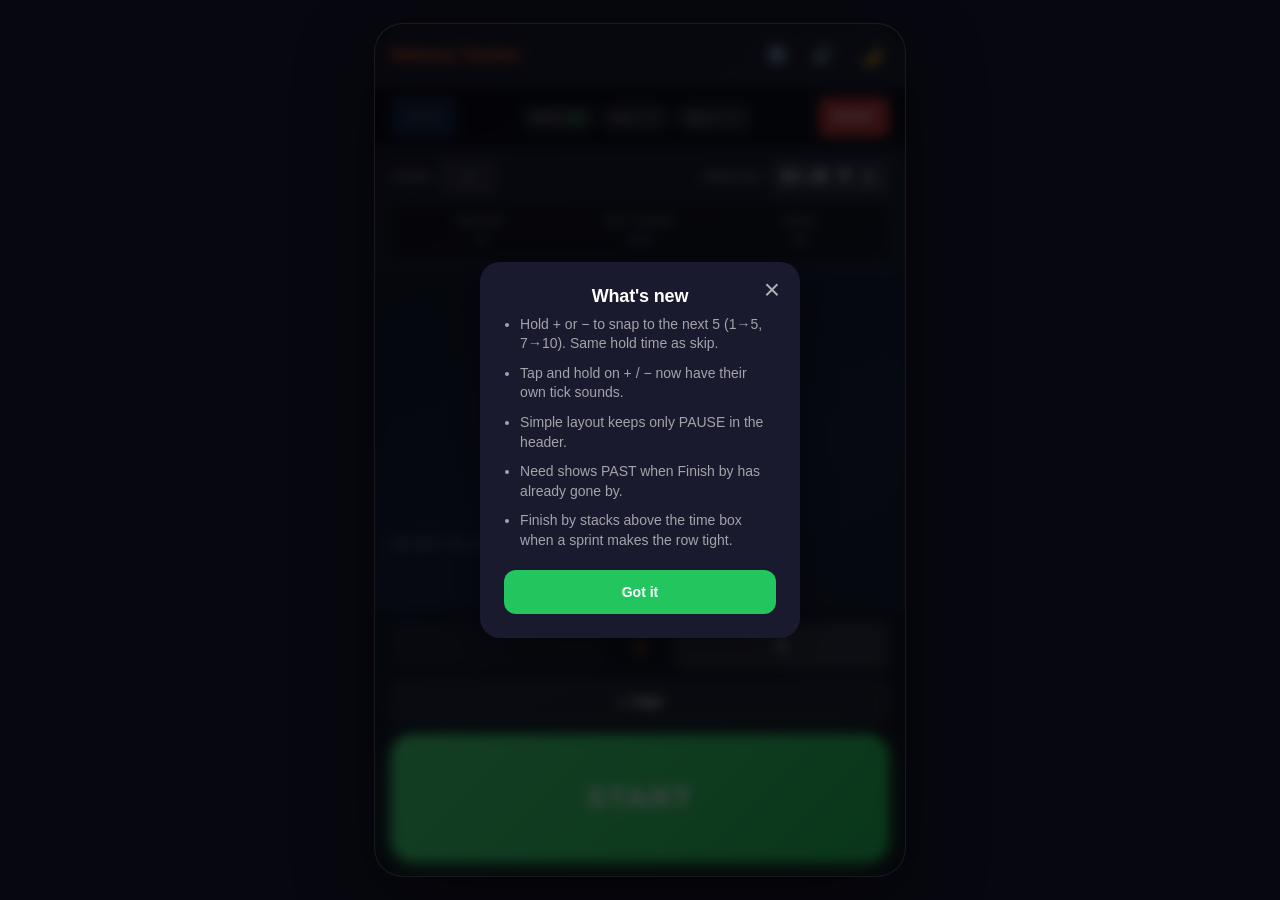
==== index.html @ 372b3d00 "Add hold-to-snap on +/-, a one-time What's new card, and clearer late-day Need." ====
<!DOCTYPE html>
<html lang="en">
<head>
    <meta charset="UTF-8">
    <meta name="viewport" content="width=device-width, initial-scale=1.0, user-scalable=no, viewport-fit=cover">
    <meta name="theme-color" content="#121225">
    <meta name="apple-mobile-web-app-capable" content="yes">
    <meta name="apple-mobile-web-app-status-bar-style" content="black-translucent">
    <meta name="apple-mobile-web-app-title" content="Deliveries">
    <meta name="mobile-web-app-capable" content="yes">
    <title>Delivery Tracker</title>
    <link rel="manifest" href="manifest.webmanifest">
    <link rel="icon" href="favicon.svg" type="image/svg+xml">
    <link rel="icon" href="favicon.png" type="image/png">
    <link rel="apple-touch-icon" href="favicon.png">
    <link rel="stylesheet" href="styles.css">
</head>
<body class="dark">
    <div class="app">
    <div class="confirm-overlay" id="confirmOverlay">
        <div class="confirm-box">
            <button type="button" class="settings-close confirm-close hidden" id="confirmClose" aria-label="Close">×</button>
            <div class="sprint-mode-toggle hidden" id="sprintModeToggle" role="tablist" aria-label="Sprint type">
                <button type="button" class="sprint-mode-btn on" data-sprint-mode="minutes" role="tab" aria-selected="true">Minutes</button>
                <button type="button" class="sprint-mode-btn" data-sprint-mode="stops" role="tab" aria-selected="false">Stops</button>
            </div>
            <div class="confirm-title" id="confirmTitle">Reset All Data?</div>
            <div class="confirm-text" id="confirmText">This will clear all deliveries and times. This cannot be undone.</div>
            <div class="summary-stats" id="summaryStats" style="display: none;"></div>
            <div class="confirm-buttons" id="confirmButtons">
                <button class="confirm-btn confirm-cancel" id="confirmCancel">Cancel</button>
                <button class="confirm-btn confirm-yes" id="confirmYes">Reset</button>
            </div>
        </div>
    </div>

    <div class="new-record" id="newRecord">NEW PERSONAL BEST</div>
    <div class="skip-flash" id="skipFlash">SKIPPED</div>

    <div class="settings-overlay" id="settingsOverlay">
        <div class="settings-panel">
            <div class="settings-header">
                <div class="settings-title">Settings</div>
                <button class="settings-close" id="settingsClose" aria-label="Close settings">×</button>
            </div>

            <div class="settings-group">
                <div class="settings-group-title">Look</div>
                <div class="settings-card">
                    <div class="settings-option">
                        <div class="settings-row">
                            <span class="settings-label">Slate</span>
                            <button type="button" class="settings-switch" id="slateToggle" role="switch" aria-checked="false" aria-label="Slate color scheme">
                                <span class="settings-switch-knob"></span>
                            </button>
                        </div>
                        <p class="settings-hint">Quiet gray theme. The header sun/moon still switches Dark and Light when this is off.</p>
                    </div>
                </div>
            </div>

            <div class="settings-group">
                <div class="settings-group-title">Pace</div>
                <div class="settings-card">
                    <div class="settings-option">
                        <div class="settings-row">
                            <span class="settings-label">Recent deliveries</span>
                            <button type="button" class="settings-switch on" id="historyToggle" role="switch" aria-checked="true" aria-label="Show recent deliveries">
                                <span class="settings-switch-knob"></span>
                            </button>
                        </div>
                    </div>
                    <div class="settings-option">
                        <div class="settings-row">
                            <span class="settings-label">Recent rate</span>
                            <div class="settings-stepper">
                                <button type="button" class="settings-stepper-btn" id="recentWindowMinus" aria-label="Fewer stops">−</button>
                                <input type="text" class="settings-stepper-input" id="recentWindowInput" value="7" maxlength="3" inputmode="numeric" pattern="[0-9]*" autocomplete="off" enterkeyhint="done" aria-label="Stops used for recent rate">
                                <button type="button" class="settings-stepper-btn" id="recentWindowPlus" aria-label="More stops">+</button>
                            </div>
                        </div>
                        <p class="settings-hint">Last N stops for Recent, Est. Finish, and AHEAD / ON TRACK / BEHIND.</p>
                    </div>
                </div>
            </div>

            <div class="settings-group">
                <div class="settings-group-title">Skip</div>
                <div class="settings-card">
                    <div class="settings-option">
                        <div class="settings-row">
                            <span class="settings-label">Hold to skip</span>
                            <button type="button" class="settings-switch on" id="skipHoldToggle" role="switch" aria-checked="true" aria-label="Hold DELIVERED to skip a stuck stop">
                                <span class="settings-switch-knob"></span>
                            </button>
                        </div>
                        <p class="settings-hint" id="skipHoldHint">Hold DELIVERED to log a stuck stop without using its time in Recent, Avg, Best, or Est. Finish.</p>
                    </div>
                    <div class="settings-option">
                        <div class="settings-row">
                            <span class="settings-label">Hold duration</span>
                            <div class="settings-stepper">
                                <button type="button" class="settings-stepper-btn" id="skipHoldMinus" aria-label="Shorter hold">−</button>
                                <input type="text" class="settings-stepper-input settings-stepper-input-wide" id="skipHoldInput" value="0.85" maxlength="4" inputmode="decimal" autocomplete="off" enterkeyhint="done" aria-label="Hold duration in seconds">
                                <button type="button" class="settings-stepper-btn" id="skipHoldPlus" aria-label="Longer hold">+</button>
                            </div>
                        </div>
                        <p class="settings-hint">Also used to hold + / − to snap to the next 5.</p>
                    </div>
                </div>
            </div>

            <div class="settings-group">
                <div class="settings-group-title">Session</div>
                <div class="settings-card">
                    <div class="settings-option">
                        <div class="settings-row">
                            <span class="settings-label">Keep screen on</span>
                            <button type="button" class="settings-switch on" id="keepScreenToggle" role="switch" aria-checked="true" aria-label="Keep screen on">
                                <span class="settings-switch-knob"></span>
                            </button>
                        </div>
                        <p class="settings-hint">Keeps the phone awake while this app is open. Works in Chrome; iPhone Safari may still sleep.</p>
                    </div>
                    <div class="settings-option">
                        <div class="settings-row">
                            <span class="settings-label">Default finish by</span>
                            <input type="time" class="settings-time-input" id="defaultFinishInput" value="15:30" aria-label="Default finish by time">
                        </div>
                        <p class="settings-hint">Used when Finish by is empty and after Reset.</p>
                    </div>
                    <div class="settings-option">
                        <div class="settings-row">
                            <span class="settings-label">Simple layout</span>
                            <button type="button" class="settings-switch" id="minimalToggle" role="switch" aria-checked="false" aria-label="Simple layout">
                                <span class="settings-switch-knob"></span>
                            </button>
                        </div>
                        <p class="settings-hint">Hides extra stats. You can also tap the title.</p>
                    </div>
                    <div class="settings-option">
                        <div class="settings-row">
                            <span class="settings-label">Haptics</span>
                            <button type="button" class="settings-switch on" id="hapticsToggle" role="switch" aria-checked="true" aria-label="Haptic feedback">
                                <span class="settings-switch-knob"></span>
                            </button>
                        </div>
                        <p class="settings-hint">Vibration on DELIVERED, skip, undo, and other taps.</p>
                    </div>
                </div>
            </div>

            <details class="settings-help">
                <summary class="settings-help-summary">How to use</summary>
                <p>A phone-first timer for tracking delivery stops, pace, and whether you are on track to finish on time.</p>
                <ol>
                    <li>Enter your total <strong>Stops</strong> and optional <strong>Finish by</strong> time.</li>
                    <li>If you already started working, tap <strong>+ TIME</strong> to add those minutes first.</li>
                    <li>Use <strong>+ / −</strong> if the next tap should count as more than one stop.</li>
                    <li>Tap <strong>START</strong>, then tap <strong>DELIVERED</strong> after each stop.</li>
                </ol>
                <div class="settings-help-heading">Controls</div>
                <ul>
                    <li><strong>START / DELIVERED</strong> — start the session and log each stop</li>
                    <li><strong>Hold DELIVERED</strong> — hold to mark a stuck stop so it does not affect Recent or Est. Finish (duration is in Settings)</li>
                    <li><strong>PAUSE</strong> — freeze the timer (in the header while running)</li>
                    <li><strong>UNDO</strong> — remove the last logged stop</li>
                    <li><strong>RESET</strong> — clear the whole session</li>
                    <li><strong>+ TIME</strong> — add minutes you already worked before starting</li>
                    <li><strong>Sprint</strong> — the runner icon in the header starts a mini-session. Choose <strong>Minutes</strong> to count stops in a timed window, or <strong>Stops</strong> for +1 / +5 / Till the end (capped at remaining stops). Tap the countdown, or tap the runner again and confirm, to finish early</li>
                    <li><strong>+ / −</strong> — split the next DELIVERED tap across multiple stops. Hold (same time as skip) to snap to the next 5</li>
                </ul>
                <div class="settings-help-heading">Pace and stats</div>
                <ul>
                    <li><strong>Rate</strong> — overall stops per hour</li>
                    <li><strong>Avg</strong> — average time per stop</li>
                    <li><strong>Best</strong> — fastest stop this session</li>
                    <li><strong>Recent</strong> — pace from your last N stops (set in Settings)</li>
                    <li><strong>Est. Finish</strong> — when you will finish at your recent pace</li>
                    <li><strong>Need</strong> — the rate required to hit Finish by</li>
                </ul>
                <p>Tap any rate (Rate, Recent, or Need) to switch between stops/hour and minutes per stop.</p>
                <p>AHEAD / ON TRACK / BEHIND appears when both Stops and Finish by are set.</p>
                <div class="settings-help-heading">Other tips</div>
                <ul>
                    <li>Tap the <strong>Delivery Tracker</strong> title, or use Settings, to switch into a simpler layout. In that layout the header only keeps PAUSE.</li>
                    <li>Sound and light/dark theme toggles are in the header. Slate is in Settings.</li>
                    <li>The timer keeps running if you close the tab or lock your phone (up to 24 hours).</li>
                </ul>
            </details>
            <p class="settings-version" id="appVersionLabel"></p>
        </div>
    </div>

    <div class="header">
        <h1>Delivery Tracker</h1>
        <div class="header-controls">
            <button class="btn-pause hidden" id="pauseBtn">PAUSE</button>
            <button type="button" class="icon-toggle" id="settingsBtn" aria-label="Settings">⚙️</button>
            <button type="button" class="icon-toggle hidden" id="sprintBtn" aria-label="Start sprint">
                <svg class="sprint-icon" viewBox="0 0 24 24" aria-hidden="true" focusable="false">
                    <path fill="currentColor" d="M13.49 5.48c1.1 0 2-.9 2-2s-.9-2-2-2-2 .9-2 2 .9 2 2 2zm-3.6 13.9l1-4.4 2.1 2v6h2v-7.5l-2.1-2 .6-3c1.3 1.5 3.3 2.5 5.5 2.5v-2c-1.9 0-3.5-1-4.3-2.4l-1-1.6c-.4-.6-1-1-1.7-1-.3 0-.5.1-.8.1l-5.2 2.2v4.7h2v-3.4l1.8-.7-1.6 8.1-4.9-1-.4 2 7 1.4z"/>
                </svg>
            </button>
            <button type="button" class="icon-toggle" id="soundToggle" aria-label="Mute sound">🔊</button>
            <button type="button" class="icon-toggle" id="themeToggle" aria-label="Switch to light theme">🌙</button>
        </div>
    </div>

    <div class="stats-bar">
        <button class="btn-action btn-undo" id="undoBtn" disabled>UNDO</button>
        <div class="stats-center">
            <div class="stat rate-toggle" id="rateStat" role="button" aria-label="Toggle rate units"><span class="stat-label">Rate</span><span class="stat-value" id="perHour">0.0</span></div>
            <div class="stat"><span class="stat-label">Avg</span><span class="stat-value" id="avgTime">--:--</span></div>
            <div class="stat"><span class="stat-label">Best</span><span class="stat-value" id="bestTime">--:--</span></div>
        </div>
        <button class="btn-action btn-reset" id="resetBtn">RESET</button>
    </div>

    <div class="target-section">
        <div class="inputs-row">
            <div class="target-group">
                <span class="target-label">Stops:</span>
                <input type="text" class="target-input" id="targetInput" value="" placeholder="0" maxlength="3" inputmode="numeric" pattern="[0-9]*" autocomplete="off" enterkeyhint="done">
                <span class="remaining-text" id="remainingLabel"></span>
            </div>
            <div class="sprint-section hidden" id="sprintSection" role="button" tabindex="0" aria-label="End sprint">
                <div class="sprint-label">Sprint</div>
                <div class="sprint-time" id="sprintTime">0:00</div>
            </div>
            <div class="target-group finish-group">
                <span class="target-label">Finish by:</span>
                <input type="time" class="time-input" id="finishTimeInput" value="15:30">
            </div>
        </div>
        <div class="pace-row">
            <div class="pace-box">
                <div class="pace-label">Recent</div>
                <div class="pace-value pace-current rate-toggle" id="paceCurrentEl" role="button" aria-label="Toggle rate units">--</div>
            </div>
            <div class="pace-box">
                <div class="pace-label">Est. Finish</div>
                <div class="pace-value pace-estimate" id="estimateTime">--:--</div>
            </div>
            <div class="pace-box">
                <div class="pace-label">Need</div>
                <div class="pace-value rate-toggle" id="paceNeededEl" role="button" aria-label="Toggle rate units">--</div>
            </div>
        </div>
    </div>

    <div class="progress-section" id="progressSection">
        <div class="progress-bar">
            <div class="progress-fill" id="progressFill"></div>
        </div>
        <div class="progress-text">
            <span id="progressLeft">0 remaining</span>
            <span id="progressPercent">0%</span>
        </div>
    </div>

    <div class="main-display">
        <div class="status-badge" id="statusBadge">ON TRACK</div>
        <div class="current-label">Current Delivery</div>
        <div class="current-time" id="currentTime">0:00</div>
        <div class="delivery-count">Delivery <span id="deliveryNum">#1</span></div>
        <div class="total-section">
            <div class="total-label">Total Time</div>
            <div class="total-time" id="totalTime">0:00:00</div>
        </div>
    </div>

    <div class="history-section">
        <div class="history-title">Recent Deliveries</div>
        <div class="history-list" id="historyList">
            <div class="empty-history">No deliveries yet</div>
        </div>
    </div>

    <div class="controls">
        <div class="split-row" id="splitRow">
            <button class="split-btn" id="splitMinus" aria-label="Decrease stops">-</button>
            <span class="split-value" id="splitValue">1</span>
            <button class="split-btn" id="splitPlus" aria-label="Increase stops">+</button>
        </div>
        <button class="btn btn-add-time" id="addTimeBtn">+ TIME</button>
        <button class="btn btn-main btn-start" id="startBtn">START</button>
        <button class="btn btn-main btn-delivered hidden" id="deliveredBtn">DELIVERED</button>
    </div>

    </div>
    <script src="app.js"></script>
</body>
</html>
---- styles.css ----
* {
    margin: 0;
    padding: 0;
    box-sizing: border-box;
    -webkit-tap-highlight-color: transparent;
}

:root {
    --accent: #ff6b35;
    --accent-soft: #ff8c42;
    --good: #4ade80;
    --good-strong: #16a34a;
    --warn: #f59e0b;
    --bad: #ef4444;
    --info: #60a5fa;
    --radius-sm: 8px;
    --radius-md: 12px;
    --radius-lg: 16px;
    --radius-xl: 20px;
    --space-1: 4px;
    --space-2: 8px;
    --space-3: 12px;
    --space-4: 16px;
    --label: 11px;
    --touch: 44px;
    --safe-bottom: env(safe-area-inset-bottom, 0px);
    --safe-top: env(safe-area-inset-top, 0px);
    --skip-hold-ms: 850ms;
}

body {
    font-family: -apple-system, BlinkMacSystemFont, 'Segoe UI', Roboto, sans-serif;
    min-height: 100vh;
    min-height: 100dvh;
    overflow: hidden;
    user-select: none;
    transition: color 0.3s, background 0.3s;
    -webkit-font-smoothing: antialiased;
    -moz-osx-font-smoothing: grayscale;
}

body.dark {
    color: white;
    background: #121225;
}

body.light {
    color: #1c1917;
    background: #fff7ed;
}

.app {
    display: flex;
    flex-direction: column;
    min-height: 100vh;
    min-height: 100dvh;
    overflow: hidden;
    position: relative;
    padding-top: var(--safe-top);
    transition: background 0.3s;
}

.dark .app {
    background: linear-gradient(160deg, #121225 0%, #16213e 55%, #1a1a2e 100%);
}

.light .app {
    background: linear-gradient(160deg, #fff7ed 0%, #ffedd5 100%);
}

body.slate {
    --accent: #e4e4e7;
    --accent-soft: #fafafa;
    --good: #86efac;
    --good-strong: #bbf7d0;
    --warn: #d4d4d8;
    --bad: #f87171;
    --info: #a1a1aa;
    color: #f4f4f5;
    background: #09090b;
}

.slate .app {
    background: #09090b;
}

.slate .header,
.slate .stats-bar,
.slate .target-section,
.slate .controls {
    background: #09090b;
    border-color: rgba(255,255,255,0.06);
}

.slate .current-time {
    text-shadow: none;
}

.slate .btn-delivered {
    background: #fafafa;
    color: #09090b;
    box-shadow: none;
}

.slate .btn-start {
    background: #e4e4e7;
    color: #09090b;
    box-shadow: none;
}

.slate .btn-start:active {
    background: #d4d4d8;
    box-shadow: none;
}

.slate .pace-row,
.slate .settings-card,
.slate .settings-help {
    background: rgba(255,255,255,0.03);
    border-color: rgba(255,255,255,0.06);
}

.header {
    padding: 12px 16px;
    display: flex;
    justify-content: space-between;
    align-items: center;
    gap: 12px;
}

.dark .header {
    background: rgba(255,255,255,0.04);
    border-bottom: 1px solid rgba(255,255,255,0.06);
}

.light .header {
    background: rgba(234,88,12,0.08);
    border-bottom: 1px solid rgba(234,88,12,0.1);
}

.header h1 {
    font-size: 17px;
    font-weight: 650;
    color: var(--accent);
    flex: 1;
    min-width: 0;
    cursor: pointer;
    user-select: none;
    transition: opacity 0.2s;
    letter-spacing: -0.01em;
}

.header h1:active {
    opacity: 0.7;
}

.header-controls {
    display: flex;
    align-items: center;
    gap: 8px;
    flex-shrink: 0;
}

.icon-toggle {
    width: 2.4rem;
    height: 2.4rem;
    display: grid;
    place-items: center;
    border: 1px solid rgba(255,255,255,0.1);
    border-radius: 999px;
    background: transparent;
    color: inherit;
    font-size: 18px;
    line-height: 1;
    cursor: pointer;
    padding: 0;
    flex-shrink: 0;
    transition: opacity 0.15s, background 0.15s;
}

.light .icon-toggle {
    border-color: rgba(28, 27, 25, 0.1);
}

.icon-toggle:active {
    background: rgba(255,255,255,0.08);
}

.light .icon-toggle:active {
    background: rgba(0,0,0,0.06);
}

@media (hover: hover) {
    .icon-toggle:hover {
        background: rgba(255,255,255,0.08);
    }

    .light .icon-toggle:hover {
        background: rgba(0,0,0,0.06);
    }
}

.icon-toggle.muted {
    opacity: 0.4;
}

.icon-toggle.hidden {
    display: none;
}

.sprint-icon {
    width: 1.15em;
    height: 1.15em;
    display: block;
}

.icon-toggle.sprint-active {
    color: var(--accent);
    border-color: rgba(255, 107, 53, 0.45);
    background: rgba(255, 107, 53, 0.12);
}

.light .icon-toggle.sprint-active {
    border-color: rgba(234, 88, 12, 0.35);
    background: rgba(234, 88, 12, 0.12);
}

.stats-bar {
    display: flex;
    align-items: center;
    font-size: 13px;
    padding: 10px 16px;
    gap: 8px;
}

.dark .stats-bar {
    background: rgba(0,0,0,0.35);
}

.light .stats-bar {
    background: rgba(234,88,12,0.14);
}

.btn-action {
    border: none;
    padding: 0 14px;
    height: 40px;
    border-radius: var(--radius-sm);
    font-size: 12px;
    font-weight: 700;
    cursor: pointer;
    letter-spacing: 0.04em;
    white-space: nowrap;
    flex-shrink: 0;
    transition: opacity 0.15s, transform 0.1s;
}

.btn-action:active {
    transform: scale(0.97);
}

.btn-undo {
    background: rgba(59,130,246,0.75);
    color: white;
}

.dark .btn-undo {
    background: rgba(59,130,246,0.7);
}

.light .btn-undo {
    background: rgba(59,130,246,0.9);
}

.btn-undo:active {
    background: rgba(59,130,246,0.95);
}

.btn-undo:disabled {
    opacity: 0.3;
    cursor: not-allowed;
    transform: none;
}

.btn-reset {
    background: rgba(239,68,68,0.75);
    color: white;
}

.light .btn-reset {
    background: rgba(239,68,68,0.85);
}

.btn-reset:active {
    background: rgba(239,68,68,0.95);
}

.stats-center {
    flex: 1;
    display: flex;
    justify-content: center;
    gap: 6px;
    min-width: 0;
}

.stat {
    padding: 6px 10px;
    border-radius: 999px;
    display: flex;
    align-items: baseline;
    justify-content: center;
    gap: 4px;
    min-width: 0;
}

.rate-toggle {
    cursor: pointer;
    -webkit-tap-highlight-color: transparent;
}

.rate-toggle:active {
    opacity: 0.7;
}

.dark .stat {
    background: rgba(255,255,255,0.1);
}

.light .stat {
    background: rgba(234,88,12,0.12);
}

.stat-value {
    font-weight: 700;
    font-size: 13px;
    color: var(--good);
    font-variant-numeric: tabular-nums;
    white-space: nowrap;
}

.light .stat-value {
    color: var(--good-strong);
}

.stat-label {
    font-size: var(--label);
    opacity: 0.65;
    text-transform: uppercase;
    letter-spacing: 0.04em;
    white-space: nowrap;
}

@media (max-width: 480px) {
    .stats-bar {
        padding: 8px 10px;
        gap: 6px;
    }

    .btn-action {
        padding: 0 10px;
        font-size: 11px;
        letter-spacing: 0.02em;
    }

    .stats-center {
        gap: 4px;
    }

    .stat {
        flex: 1 1 0;
        flex-direction: column;
        align-items: center;
        gap: 1px;
        padding: 5px 4px;
        border-radius: 12px;
    }

    .stat-label {
        font-size: 9px;
        letter-spacing: 0.03em;
        line-height: 1.1;
    }

    .stat-value {
        font-size: 12px;
        line-height: 1.2;
    }
}

.target-section {
    padding: 12px 16px;
    display: flex;
    flex-direction: column;
    gap: 10px;
}

.dark .target-section {
    background: rgba(255,255,255,0.025);
    border-bottom: 1px solid rgba(255,255,255,0.05);
}

.light .target-section {
    background: rgba(234,88,12,0.04);
    border-bottom: 1px solid rgba(234,88,12,0.1);
}

.inputs-row {
    display: grid;
    grid-template-columns: minmax(0, 1fr) auto minmax(0, 1fr);
    align-items: center;
    column-gap: 8px;
}

.inputs-row .target-group:first-of-type {
    justify-self: start;
}

.inputs-row .target-group:last-of-type {
    justify-self: end;
    grid-column: 3;
}

.sprint-section:not(.hidden) ~ .finish-group {
    flex-direction: column;
    align-items: center;
    gap: 2px;
}

.target-group {
    display: flex;
    align-items: center;
    gap: 6px;
    min-width: 0;
}

.target-label {
    font-size: var(--label);
    text-transform: uppercase;
    letter-spacing: 0.05em;
    font-weight: 600;
}

.dark .target-label {
    color: rgba(255,255,255,0.55);
}

.light .target-label {
    color: rgba(0,0,0,0.5);
}

.target-input {
    width: 56px;
    height: 36px;
    padding: 0;
    border-radius: var(--radius-sm);
    font-size: 15px;
    font-weight: 600;
    text-align: center;
    font-variant-numeric: tabular-nums;
    appearance: textfield;
    -moz-appearance: textfield;
}

.target-input::placeholder {
    text-align: center;
}

.target-input::-webkit-outer-spin-button,
.target-input::-webkit-inner-spin-button {
    -webkit-appearance: none;
    margin: 0;
}

.dark .target-input {
    border: 1px solid rgba(255,255,255,0.18);
    background: rgba(255,255,255,0.08);
    color: white;
}

.light .target-input {
    border: 1px solid rgba(234,88,12,0.28);
    background: white;
    color: #1c1917;
}

.target-input:focus {
    outline: none;
    border-color: var(--accent);
}

.time-input {
    width: 118px;
    min-width: 118px;
    height: 36px;
    padding: 0 8px;
    border-radius: var(--radius-sm);
    font-size: 15px;
    font-weight: 600;
    text-align: center;
}

.dark .time-input {
    border: 1px solid rgba(255,255,255,0.18);
    background: rgba(255,255,255,0.08);
    color: white;
    color-scheme: dark;
}

.light .time-input {
    border: 1px solid rgba(234,88,12,0.28);
    background: white;
    color: #1c1917;
}

.time-input:focus {
    outline: none;
    border-color: var(--accent);
}

.remaining-text {
    font-size: var(--label);
    font-variant-numeric: tabular-nums;
}

.dark .remaining-text {
    color: rgba(255,255,255,0.45);
}

.light .remaining-text {
    color: rgba(0,0,0,0.45);
}

.pace-row {
    display: flex;
    justify-content: space-between;
    align-items: center;
    gap: 8px;
    padding: 10px 14px;
    border-radius: var(--radius-md);
}

.dark .pace-row {
    background: rgba(0,0,0,0.32);
}

.light .pace-row {
    background: rgba(234,88,12,0.12);
}

.pace-box {
    text-align: center;
    flex: 1;
    min-width: 0;
}

.pace-label {
    font-size: var(--label);
    text-transform: uppercase;
    letter-spacing: 0.05em;
    font-weight: 600;
    margin-bottom: 2px;
}

.dark .pace-label {
    color: rgba(255,255,255,0.45);
}

.light .pace-label {
    color: rgba(0,0,0,0.45);
}

.pace-value {
    font-size: 18px;
    font-weight: 650;
    font-variant-numeric: tabular-nums;
    letter-spacing: -0.02em;
}

.pace-current {
    color: var(--good);
}

.light .pace-current {
    color: var(--good-strong);
}

.pace-needed {
    color: var(--warn);
}

.pace-ahead {
    color: var(--good);
}

.light .pace-ahead {
    color: var(--good-strong);
}

.pace-behind {
    color: var(--bad);
}

.pace-estimate {
    color: var(--info);
}

.light .pace-estimate {
    color: #2563eb;
}

.progress-section {
    padding: 8px 16px 10px;
    display: none;
}

.dark .progress-section {
    background: rgba(0,0,0,0.08);
}

.light .progress-section {
    background: rgba(234,88,12,0.04);
}

.progress-section.visible {
    display: block;
}

.progress-bar {
    height: 7px;
    border-radius: 999px;
    overflow: hidden;
}

.dark .progress-bar {
    background: rgba(255,255,255,0.1);
}

.light .progress-bar {
    background: rgba(234,88,12,0.14);
}

.progress-fill {
    height: 100%;
    background: linear-gradient(90deg, var(--accent), var(--good));
    border-radius: 999px;
    transition: width 0.3s ease;
}

.progress-text {
    display: flex;
    justify-content: space-between;
    font-size: var(--label);
    margin-top: 5px;
    font-weight: 500;
}

.dark .progress-text {
    color: rgba(255,255,255,0.45);
}

.light .progress-text {
    color: rgba(0,0,0,0.45);
}

.main-display {
    flex: 1;
    display: flex;
    flex-direction: column;
    justify-content: center;
    align-items: center;
    padding: 16px;
    position: relative;
    min-height: 0;
}

.status-badge {
    position: absolute;
    top: 12px;
    left: 16px;
    padding: 5px 12px;
    border-radius: 999px;
    font-size: var(--label);
    font-weight: 700;
    letter-spacing: 0.04em;
    opacity: 0;
    transition: opacity 0.3s;
}

.status-badge.visible {
    opacity: 1;
}

.status-badge.ahead {
    background: rgba(74,222,128,0.2);
    color: var(--good);
}

.light .status-badge.ahead {
    background: rgba(22,163,74,0.15);
    color: var(--good-strong);
}

.status-badge.behind {
    background: rgba(239,68,68,0.2);
    color: var(--bad);
}

.status-badge.on-track {
    background: rgba(251,191,36,0.2);
    color: #fbbf24;
}

.current-label {
    font-size: var(--label);
    text-transform: uppercase;
    letter-spacing: 0.12em;
    font-weight: 600;
    margin-bottom: 4px;
}

.dark .current-label {
    color: rgba(255,255,255,0.45);
}

.light .current-label {
    color: rgba(0,0,0,0.4);
}

.current-time {
    font-size: clamp(72px, 22vw, 96px);
    font-weight: 200;
    font-variant-numeric: tabular-nums;
    letter-spacing: -0.04em;
    line-height: 0.95;
    transition: color 0.15s ease, opacity 0.15s ease, text-shadow 0.15s ease;
}

.dark .current-time {
    text-shadow: 0 0 36px rgba(255,107,53,0.28);
}

.light .current-time {
    text-shadow: 0 0 28px rgba(255,107,53,0.12);
    color: #1c1917;
}

.current-time.paused {
    opacity: 0.4;
}

.current-time.flash-green {
    animation: flashGreen 0.6s ease;
}

.current-time.flash-skip {
    animation: flashSkip 0.6s ease;
}

.time-fast {
    color: #ffffff;
}

.light .time-fast {
    color: #1c1917;
}

.time-mid {
    color: var(--good);
}

.light .time-mid {
    color: var(--good-strong);
}

.time-slow {
    color: var(--bad);
}

.light .time-slow {
    color: #dc2626;
}

@keyframes flashGreen {
    0%, 100% {
        text-shadow: 0 0 36px rgba(255,107,53,0.28);
    }
    50% {
        text-shadow: 0 0 70px rgba(74,222,128,0.9), 0 0 100px rgba(74,222,128,0.45);
        color: var(--good);
    }
}

@keyframes flashSkip {
    0%, 100% {
        text-shadow: 0 0 36px rgba(255,107,53,0.28);
    }
    50% {
        text-shadow: 0 0 70px rgba(239,68,68,0.95), 0 0 100px rgba(239,68,68,0.45);
        color: var(--bad);
    }
}

.delivery-count {
    margin-top: 8px;
    font-size: 17px;
    font-weight: 500;
}

.dark .delivery-count {
    color: rgba(255,255,255,0.65);
}

.light .delivery-count {
    color: rgba(0,0,0,0.55);
}

.delivery-count span {
    color: var(--accent);
    font-weight: 700;
}

.total-section {
    margin-top: 14px;
    text-align: center;
}

.total-label {
    font-size: var(--label);
    text-transform: uppercase;
    letter-spacing: 0.08em;
    font-weight: 600;
}

.dark .total-label {
    color: rgba(255,255,255,0.4);
}

.light .total-label {
    color: rgba(0,0,0,0.4);
}

.total-time {
    font-size: 22px;
    font-weight: 350;
    font-variant-numeric: tabular-nums;
    letter-spacing: -0.02em;
    margin-top: 2px;
}

.dark .total-time {
    color: rgba(255,255,255,0.85);
}

.light .total-time {
    color: rgba(0,0,0,0.75);
}

.sprint-section {
    display: flex;
    flex-direction: column;
    align-items: center;
    justify-content: center;
    grid-column: 2;
    justify-self: center;
    min-width: 0;
    padding: 0 4px;
    cursor: pointer;
    -webkit-user-select: none;
    user-select: none;
}

.sprint-section.hidden {
    display: none;
}

.sprint-label {
    font-size: var(--label);
    text-transform: uppercase;
    letter-spacing: 0.05em;
    font-weight: 600;
}

.dark .sprint-label {
    color: rgba(255,255,255,0.45);
}

.light .sprint-label {
    color: rgba(0,0,0,0.45);
}

.sprint-time {
    font-size: 16px;
    font-weight: 650;
    font-variant-numeric: tabular-nums;
    letter-spacing: -0.02em;
    color: var(--accent);
    transition: opacity 0.15s ease;
}

.sprint-time.paused {
    opacity: 0.4;
}

.history-section {
    max-height: 112px;
    overflow-y: auto;
    padding: 0 16px;
    margin-bottom: 4px;
    -webkit-overflow-scrolling: touch;
}

.history-title {
    font-size: var(--label);
    text-transform: uppercase;
    letter-spacing: 0.08em;
    font-weight: 600;
    margin-bottom: 6px;
    padding: 2px 0;
}

.dark .history-title {
    color: rgba(255,255,255,0.4);
}

.light .history-title {
    color: rgba(0,0,0,0.4);
}

.history-list {
    display: flex;
    flex-direction: column;
    gap: 5px;
}

.history-item {
    display: flex;
    justify-content: space-between;
    align-items: center;
    padding: 9px 12px;
    border-radius: var(--radius-sm);
    font-size: 13px;
    border-left: 3px solid var(--good);
}

.dark .history-item {
    background: rgba(74,222,128,0.1);
}

.light .history-item {
    background: rgba(74,222,128,0.12);
}

.history-item.long {
    border-left-color: var(--bad);
}

.dark .history-item.long {
    background: rgba(239,68,68,0.1);
}

.light .history-item.long {
    background: rgba(239,68,68,0.1);
}

.history-item.skipped {
    border-left-color: var(--warn);
}

.dark .history-item.skipped {
    background: rgba(245,158,11,0.12);
}

.light .history-item.skipped {
    background: rgba(245,158,11,0.14);
}

.history-item .num {
    color: var(--accent);
    font-weight: 650;
    min-width: 28px;
}

.history-item .time {
    font-variant-numeric: tabular-nums;
    font-weight: 550;
}

.history-item .rate {
    font-size: 12px;
    font-variant-numeric: tabular-nums;
}

.dark .history-item .rate {
    color: rgba(255,255,255,0.5);
}

.light .history-item .rate {
    color: rgba(0,0,0,0.5);
}

.empty-history {
    text-align: center;
    font-size: 13px;
    padding: 16px;
}

.dark .empty-history {
    color: rgba(255,255,255,0.25);
}

.light .empty-history {
    color: rgba(0,0,0,0.3);
}

.controls {
    padding: 12px 16px calc(14px + var(--safe-bottom));
    position: relative;
    z-index: 2;
    flex-shrink: 0;
}

.dark .controls {
    background: rgba(0,0,0,0.22);
    border-top: 1px solid rgba(255,255,255,0.05);
}

.light .controls {
    background: rgba(234,88,12,0.08);
    border-top: 1px solid rgba(234,88,12,0.1);
}

.split-row {
    display: flex;
    align-items: center;
    justify-content: stretch;
    gap: 8px;
    padding: 0;
    margin: 0 0 10px;
    width: 100%;
}

.split-row.hidden {
    display: none;
}

.split-btn {
    border: none;
    flex: 1;
    height: 48px;
    border-radius: var(--radius-md);
    font-size: 22px;
    font-weight: 700;
    cursor: pointer;
    color: inherit;
    position: relative;
    overflow: hidden;
    transition: transform 0.1s, opacity 0.15s;
    user-select: none;
    -webkit-user-select: none;
    -webkit-touch-callout: none;
    touch-action: manipulation;
}

.dark .split-btn {
    background: rgba(255,255,255,0.12);
}

.light .split-btn {
    background: rgba(0,0,0,0.08);
}

.split-btn:active,
.split-btn.is-holding {
    transform: scale(0.985);
}

.split-btn.is-holding::before {
    content: '';
    position: absolute;
    inset: 0;
    background: rgba(255,255,255,0.16);
    transform: scaleX(0);
    transform-origin: left center;
    animation: skip-hold-fill var(--skip-hold-ms, 850ms) linear forwards;
    pointer-events: none;
}

.light .split-btn.is-holding::before {
    background: rgba(234, 88, 12, 0.16);
}

.split-btn:disabled {
    opacity: 0.3;
    cursor: not-allowed;
    transform: none;
}

.split-value {
    min-width: 52px;
    flex-shrink: 0;
    text-align: center;
    font-variant-numeric: tabular-nums;
    font-size: 20px;
    font-weight: 700;
    color: var(--accent);
}

.light .split-value {
    color: #ea580c;
}

.btn {
    border: none;
    border-radius: var(--radius-lg);
    font-weight: 700;
    cursor: pointer;
    transition: transform 0.1s, opacity 0.1s, box-shadow 0.15s;
    display: flex;
    align-items: center;
    justify-content: center;
    letter-spacing: 0.04em;
}

.btn:active {
    transform: scale(0.98);
}

.btn-pause {
    background: rgba(255,255,255,0.12);
    color: white;
    border: none;
    height: 36px;
    min-height: 36px;
    padding: 0 10px;
    border-radius: var(--radius-sm);
    font-size: 12px;
    font-weight: 700;
    cursor: pointer;
    letter-spacing: 0.04em;
    display: none;
    margin: 0;
    line-height: 1;
}

.light .btn-pause {
    background: rgba(0,0,0,0.1);
    color: #1c1917;
}

.btn-pause:active {
    opacity: 0.8;
}

.btn-pause.paused {
    background: var(--good);
    color: #052e16;
}

.btn-pause:not(.hidden) {
    display: inline-flex;
    align-items: center;
    justify-content: center;
}

.btn-pause.hidden {
    display: none;
}

.btn-add-time {
    width: 100%;
    height: 44px;
    color: inherit;
    font-size: 13px;
    letter-spacing: 0.05em;
    margin-bottom: 10px;
    border-radius: var(--radius-md);
}

.dark .btn-add-time {
    background: rgba(255,255,255,0.07);
    border: 1px solid rgba(255,255,255,0.12);
}

.light .btn-add-time {
    background: rgba(0,0,0,0.04);
    border: 1px solid rgba(0,0,0,0.08);
    color: #1c1917;
}

.btn-add-time.hidden {
    display: none;
}

.add-time-chips {
    display: flex;
    gap: 8px;
    margin-bottom: 14px;
}

.add-time-chip {
    flex: 1;
    padding: 14px 8px;
    border-radius: 12px;
    font-size: 14px;
    font-weight: 700;
    border: none;
    cursor: pointer;
    color: inherit;
}

.dark .add-time-chip {
    background: rgba(255,255,255,0.12);
}

.light .add-time-chip {
    background: rgba(234,88,12,0.12);
    color: #1c1917;
}

.add-time-chip:active {
    transform: scale(0.96);
    opacity: 0.85;
}

.add-time-custom {
    display: flex;
    margin-bottom: 16px;
    align-items: center;
}

.add-time-input {
    width: 100%;
    padding: 12px;
    border-radius: 12px;
    border: none;
    font-size: 16px;
    font-weight: 600;
    text-align: center;
    min-width: 0;
}

.dark .add-time-input {
    background: rgba(255,255,255,0.1);
    color: white;
}

.light .add-time-input {
    background: rgba(0,0,0,0.06);
    color: #1c1917;
}

.btn-main {
    width: 100%;
    height: clamp(100px, 18vh, 128px);
    color: white;
    font-size: clamp(26px, 5vw, 30px);
    border-radius: 22px;
    letter-spacing: 0.06em;
}

.btn-start {
    background: linear-gradient(135deg, #4ade80 0%, #22c55e 100%);
    box-shadow: 0 8px 28px rgba(34,197,94,0.35);
}

.btn-start:active {
    box-shadow: 0 4px 14px rgba(34,197,94,0.28);
    background: linear-gradient(135deg, #3dd673 0%, #1eb350 100%);
}

.btn-delivered {
    position: relative;
    overflow: hidden;
    background: linear-gradient(135deg, var(--accent) 0%, var(--accent-soft) 100%);
    box-shadow: 0 8px 28px rgba(255,107,53,0.35);
    -webkit-touch-callout: none;
    user-select: none;
}

.btn-delivered.is-holding::before {
    content: '';
    position: absolute;
    inset: 0;
    background: rgba(239, 68, 68, 0.5);
    transform: scaleX(0);
    transform-origin: left center;
    animation: skip-hold-fill var(--skip-hold-ms, 850ms) linear forwards;
    pointer-events: none;
}

@keyframes skip-hold-fill {
    to { transform: scaleX(1); }
}

.btn-delivered:active {
    box-shadow: 0 4px 14px rgba(255,107,53,0.28);
    background: linear-gradient(135deg, #e85a2a 0%, #e87a35 100%);
}

.btn-main.hidden {
    display: none;
}

.confirm-overlay,
.settings-overlay {
    position: absolute;
    inset: 0;
    background: rgba(0,0,0,0.72);
    backdrop-filter: blur(6px);
    -webkit-backdrop-filter: blur(6px);
    display: none;
    justify-content: center;
    align-items: center;
    z-index: 100;
    padding: 20px;
}

.confirm-overlay.visible,
.settings-overlay.visible {
    display: flex;
}

.settings-panel,
.confirm-box {
    background: #1a1a2e;
    border-radius: var(--radius-xl);
    width: 100%;
    box-shadow: 0 16px 48px rgba(0,0,0,0.35);
}

.settings-panel {
    padding: 16px 16px 18px;
    max-width: 360px;
    max-height: min(85dvh, 720px);
    overflow-y: auto;
    -webkit-overflow-scrolling: touch;
}

.confirm-box {
    padding: 24px;
    text-align: center;
    max-width: 320px;
    position: relative;
}

.light .settings-panel,
.light .confirm-box {
    background: white;
}

.settings-header {
    display: flex;
    align-items: center;
    justify-content: space-between;
    margin: -4px -4px 14px 0;
}

.settings-title,
.confirm-title {
    font-size: 18px;
    font-weight: 700;
    letter-spacing: -0.01em;
}

.confirm-title {
    margin-bottom: 8px;
}

.confirm-close {
    position: absolute;
    top: 8px;
    right: 8px;
}

.confirm-close.hidden {
    display: none;
}

.confirm-box:has(.confirm-close:not(.hidden)) .confirm-title {
    padding: 0 32px;
}

.sprint-mode-toggle {
    position: absolute;
    top: 10px;
    left: 10px;
    display: flex;
    gap: 2px;
    padding: 2px;
    border-radius: 999px;
    background: rgba(255,255,255,0.08);
}

.light .sprint-mode-toggle {
    background: rgba(0,0,0,0.06);
}

.sprint-mode-toggle.hidden {
    display: none;
}

.sprint-mode-btn {
    border: none;
    background: transparent;
    color: inherit;
    font-size: 11px;
    font-weight: 700;
    letter-spacing: 0.02em;
    padding: 6px 8px;
    border-radius: 999px;
    cursor: pointer;
    opacity: 0.65;
}

.sprint-mode-btn.on {
    background: rgba(255,255,255,0.16);
    opacity: 1;
}

.light .sprint-mode-btn.on {
    background: rgba(234,88,12,0.14);
}

.confirm-box:has(.sprint-mode-toggle:not(.hidden)) {
    padding-top: 48px;
}

.add-time-chip:disabled {
    opacity: 0.35;
    cursor: default;
    transform: none;
}

.settings-close {
    background: none;
    border: none;
    color: inherit;
    font-size: 28px;
    line-height: 1;
    cursor: pointer;
    width: 40px;
    height: 40px;
    display: inline-flex;
    align-items: center;
    justify-content: center;
    border-radius: var(--radius-sm);
    opacity: 0.65;
}

.settings-close:active {
    opacity: 1;
    background: rgba(255,255,255,0.08);
}

.light .settings-close:active {
    background: rgba(0,0,0,0.06);
}

.settings-group {
    margin-bottom: 18px;
}

.settings-group-title {
    font-size: 11px;
    font-weight: 700;
    letter-spacing: 0.08em;
    text-transform: uppercase;
    opacity: 0.45;
    padding: 0 4px 8px;
}

.settings-card {
    border-radius: 14px;
    overflow: hidden;
    background: rgba(255,255,255,0.06);
    border: 1px solid rgba(255,255,255,0.08);
}

.light .settings-card {
    background: rgba(0,0,0,0.035);
    border-color: rgba(0,0,0,0.08);
}

.settings-card .settings-option + .settings-option {
    border-top: 1px solid rgba(255,255,255,0.08);
}

.light .settings-card .settings-option + .settings-option {
    border-top-color: rgba(0,0,0,0.08);
}

.settings-row {
    display: flex;
    align-items: center;
    justify-content: space-between;
    gap: 16px;
    padding: 12px 14px;
}

.settings-label {
    font-size: 15px;
    font-weight: 600;
}

.settings-switch {
    position: relative;
    width: 52px;
    height: 32px;
    border-radius: 999px;
    border: none;
    padding: 0;
    cursor: pointer;
    background: rgba(255,255,255,0.2);
    flex-shrink: 0;
    transition: background 0.2s;
}

.light .settings-switch {
    background: rgba(0,0,0,0.16);
}

.settings-switch.on {
    background: #22c55e;
}

.settings-switch-knob {
    position: absolute;
    top: 3px;
    left: 3px;
    width: 26px;
    height: 26px;
    border-radius: 50%;
    background: white;
    transition: transform 0.2s;
    box-shadow: 0 1px 3px rgba(0,0,0,0.25);
}

.settings-switch.on .settings-switch-knob {
    transform: translateX(20px);
}

.settings-option {
    padding-bottom: 0;
}

.settings-hint {
    margin: -2px 0 0;
    padding: 0 14px 12px;
    font-size: 12px;
    line-height: 1.4;
    opacity: 0.58;
}

.settings-stepper {
    display: flex;
    align-items: center;
    gap: 6px;
    flex-shrink: 0;
}

.settings-stepper-btn {
    width: 32px;
    height: 32px;
    border: none;
    border-radius: var(--radius-sm);
    font-size: 18px;
    font-weight: 700;
    line-height: 1;
    cursor: pointer;
    color: inherit;
    padding: 0;
}

.dark .settings-stepper-btn {
    background: rgba(255,255,255,0.12);
}

.light .settings-stepper-btn {
    background: rgba(0,0,0,0.08);
}

.settings-stepper-btn:disabled {
    opacity: 0.3;
    cursor: not-allowed;
}

.settings-stepper-input {
    width: 44px;
    height: 32px;
    padding: 0;
    border-radius: var(--radius-sm);
    font-size: 15px;
    font-weight: 700;
    text-align: center;
    font-variant-numeric: tabular-nums;
}

.dark .settings-stepper-input {
    border: 1px solid rgba(255,255,255,0.18);
    background: rgba(255,255,255,0.08);
    color: white;
}

.light .settings-stepper-input {
    border: 1px solid rgba(234,88,12,0.28);
    background: white;
    color: #1c1917;
}

.settings-stepper-input:focus {
    outline: none;
    border-color: var(--accent);
}

.settings-stepper-input-wide {
    width: 52px;
}

.settings-time-input {
    width: 118px;
    height: 32px;
    padding: 0 8px;
    border-radius: var(--radius-sm);
    font-size: 15px;
    font-weight: 600;
    text-align: center;
    flex-shrink: 0;
}

.dark .settings-time-input {
    border: 1px solid rgba(255,255,255,0.18);
    background: rgba(255,255,255,0.08);
    color: white;
    color-scheme: dark;
}

.light .settings-time-input {
    border: 1px solid rgba(234,88,12,0.28);
    background: white;
    color: #1c1917;
}

.settings-time-input:focus {
    outline: none;
    border-color: var(--accent);
}

.settings-help {
    margin: 2px 0 0;
    padding: 0;
    border: 1px solid rgba(255,255,255,0.08);
    border-radius: 14px;
    background: rgba(255,255,255,0.06);
    overflow: hidden;
}

.light .settings-help {
    border-color: rgba(0,0,0,0.08);
    background: rgba(0,0,0,0.035);
}

.settings-help-summary {
    list-style: none;
    cursor: pointer;
    font-size: 15px;
    font-weight: 600;
    padding: 12px 14px;
    display: flex;
    align-items: center;
    justify-content: space-between;
    user-select: none;
    -webkit-user-select: none;
}

.settings-help-summary::-webkit-details-marker {
    display: none;
}

.settings-help-summary::after {
    content: '';
    width: 8px;
    height: 8px;
    border-right: 2px solid currentColor;
    border-bottom: 2px solid currentColor;
    transform: rotate(45deg);
    opacity: 0.45;
    margin-right: 4px;
    transition: transform 0.15s ease;
}

.settings-help[open] .settings-help-summary::after {
    transform: rotate(-135deg);
    margin-top: 4px;
}

.settings-help[open] .settings-help-summary {
    border-bottom: 1px solid rgba(255,255,255,0.08);
}

.light .settings-help[open] .settings-help-summary {
    border-bottom-color: rgba(0,0,0,0.08);
}

.settings-help p,
.settings-help-heading {
    padding-left: 14px;
    padding-right: 14px;
}

.settings-help > p:first-of-type {
    padding-top: 12px;
}

.settings-help > ul:last-child,
.settings-help > ol:last-child,
.settings-help > p:last-child {
    padding-bottom: 12px;
}

.settings-help-heading {
    font-size: 13px;
    font-weight: 700;
    letter-spacing: 0.04em;
    text-transform: uppercase;
    margin: 14px 0 6px;
    opacity: 0.7;
}

.settings-help p,
.settings-help li {
    font-size: 13px;
    line-height: 1.45;
}

.settings-help p {
    margin-bottom: 8px;
    opacity: 0.8;
}

.settings-help ol,
.settings-help ul {
    margin: 0 0 8px;
    padding-left: 32px;
    padding-right: 14px;
}

.settings-help li {
    margin-bottom: 5px;
    opacity: 0.85;
}

.settings-help li strong {
    opacity: 1;
}

.hide-history .history-section {
    display: none;
}

.hide-history .delivery-count {
    margin-top: 12px;
    font-size: 24px;
}

.hide-history .delivery-count span {
    font-size: 1.12em;
}

.confirm-text {
    font-size: 14px;
    line-height: 1.4;
    margin-bottom: 20px;
}

.whats-new-list {
    text-align: left;
    margin: 0;
    padding-left: 1.15em;
    display: flex;
    flex-direction: column;
    gap: 10px;
}

.settings-version {
    margin-top: 16px;
    text-align: center;
    font-size: 11px;
    font-weight: 600;
    letter-spacing: 0.04em;
    opacity: 0.4;
}

.dark .confirm-text {
    color: rgba(255,255,255,0.6);
}

.light .confirm-text {
    color: rgba(0,0,0,0.6);
}

.confirm-buttons {
    display: flex;
    gap: 10px;
}

.confirm-btn {
    flex: 1;
    padding: 14px;
    border-radius: var(--radius-md);
    font-size: 14px;
    font-weight: 700;
    border: none;
    cursor: pointer;
}

.confirm-cancel {
    background: rgba(255,255,255,0.1);
    color: white;
}

.light .confirm-cancel {
    background: rgba(0,0,0,0.08);
    color: #1c1917;
}

.confirm-yes {
    background: var(--bad);
    color: white;
}

.confirm-done {
    background: #22c55e;
    color: white;
}

.new-record {
    position: absolute;
    top: 50%;
    left: 50%;
    transform: translate(-50%, -50%);
    background: linear-gradient(135deg, #fbbf24, #f59e0b);
    color: #000;
    padding: 16px 32px;
    border-radius: 16px;
    font-size: 18px;
    font-weight: 700;
    z-index: 50;
    opacity: 0;
    pointer-events: none;
    transition: opacity 0.3s;
}

.new-record.visible {
    opacity: 1;
    animation: popIn 0.5s ease;
}

.skip-flash {
    position: absolute;
    inset: 0;
    z-index: 55;
    display: flex;
    align-items: center;
    justify-content: center;
    background: rgba(185, 28, 28, 0.78);
    color: #fff;
    font-size: clamp(28px, 8vw, 42px);
    font-weight: 800;
    letter-spacing: 0.12em;
    opacity: 0;
    pointer-events: none;
}

.skip-flash.visible {
    animation: skipWash 0.7s ease;
}

@keyframes skipWash {
    0% { opacity: 0; }
    15% { opacity: 1; }
    70% { opacity: 1; }
    100% { opacity: 0; }
}

@keyframes popIn {
    0% { transform: translate(-50%, -50%) scale(0.5); }
    50% { transform: translate(-50%, -50%) scale(1.1); }
    100% { transform: translate(-50%, -50%) scale(1); }
}

.summary-stats {
    display: flex;
    flex-direction: column;
    gap: 8px;
    margin-bottom: 16px;
    text-align: left;
}

.summary-row {
    display: flex;
    justify-content: space-between;
    font-size: 14px;
}

.summary-row .label {
    opacity: 0.7;
}

.summary-row .value {
    font-weight: 600;
    color: var(--good);
}

/* Minimal Mode Styles */
.minimal-mode #soundToggle,
.minimal-mode #settingsBtn,
.minimal-mode #themeToggle,
.minimal-mode #sprintBtn {
    display: none;
}

.minimal-mode .stats-bar {
    display: none;
}

.minimal-mode .inputs-row,
.minimal-mode .sprint-section {
    display: none;
}

.minimal-mode .pace-label {
    font-size: 12px;
}

.minimal-mode .pace-value {
    font-size: 24px;
}

/* Cap width on desktop so the app doesn't stretch full-screen */
@media (min-width: 560px) {
    body {
        display: flex;
        align-items: center;
        justify-content: center;
        padding: 24px;
    }

    body.dark {
        background: #07070f;
    }

    body.light {
        background: #e7e5e4;
    }

    body.slate {
        background: #050506;
    }

    .app {
        width: 100%;
        max-width: 530px;
        height: calc(100dvh - 48px);
        min-height: 0;
        padding-top: 0;
        border-radius: 28px;
        box-shadow:
            0 0 0 1px rgba(255, 255, 255, 0.08),
            0 24px 80px rgba(0, 0, 0, 0.45);
    }

    .light .app {
        box-shadow:
            0 0 0 1px rgba(0, 0, 0, 0.08),
            0 24px 80px rgba(0, 0, 0, 0.18);
    }
}

@media (max-height: 700px) {
    .current-time { font-size: clamp(64px, 18vw, 80px); }
    .history-section { max-height: 72px; }
    .btn-main { height: 100px; font-size: 26px; }
    .main-display { padding: 8px 16px; }
    .total-section { margin-top: 8px; }
    .delivery-count { margin-top: 4px; font-size: 15px; }
    .hide-history .delivery-count { margin-top: 8px; font-size: 20px; }
}

@media (max-height: 600px) {
    .current-time { font-size: clamp(56px, 16vw, 68px); }
    .history-section { display: none; }
    .btn-main { height: 88px; font-size: 24px; }
    .split-btn { height: 42px; }
    .btn-add-time { height: 40px; }
}
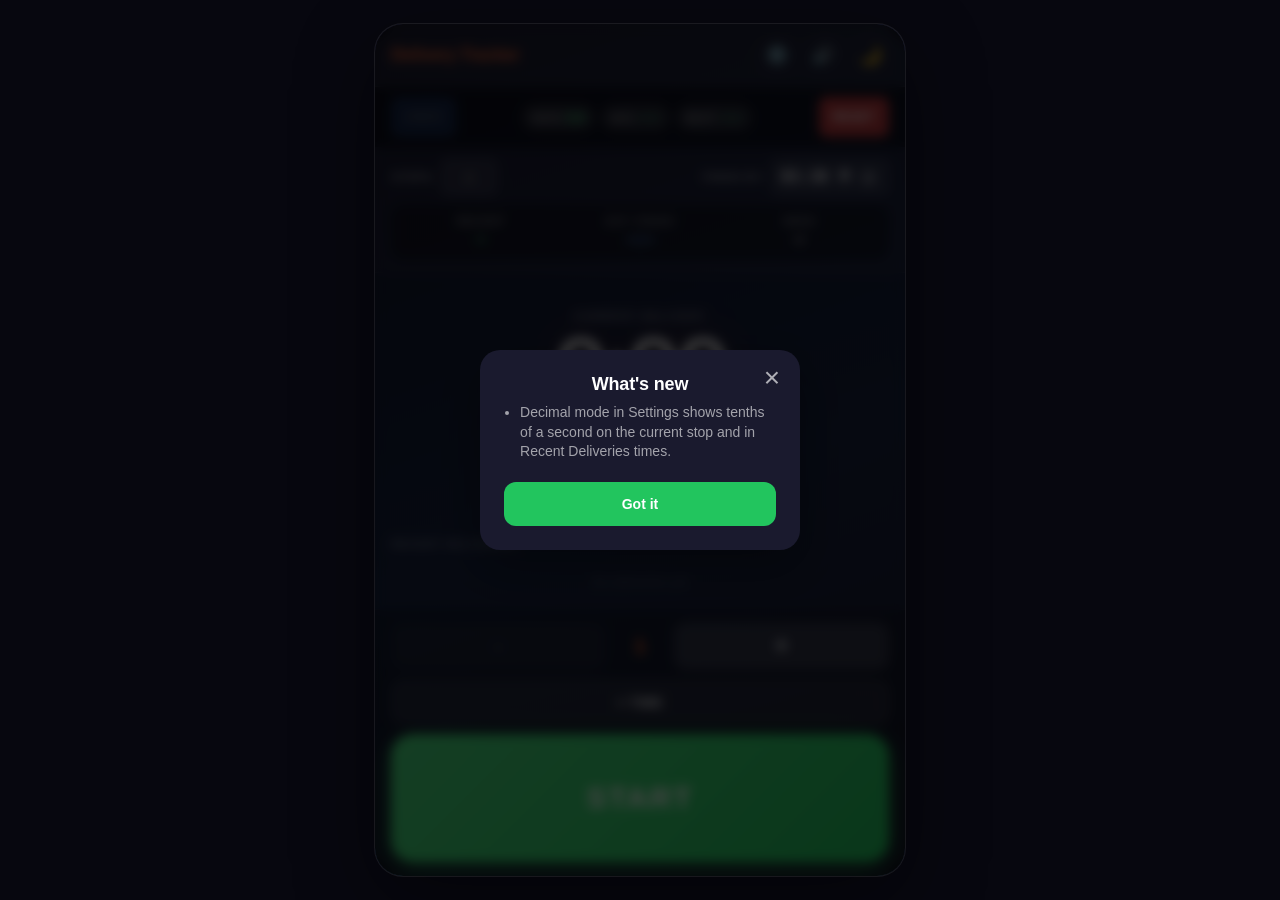
==== commit 718ce725: "Add optional decimal seconds on the current stop and Recent Deliveries times." ====
--- a/index.html
+++ b/index.html
@@ -146,6 +146,15 @@
                             </button>
                         </div>
                         <p class="settings-hint">Vibration on DELIVERED, skip, undo, and other taps.</p>
+                    </div>
+                    <div class="settings-option">
+                        <div class="settings-row">
+                            <span class="settings-label">Decimal mode</span>
+                            <button type="button" class="settings-switch" id="decimalToggle" role="switch" aria-checked="false" aria-label="Decimal seconds">
+                                <span class="settings-switch-knob"></span>
+                            </button>
+                        </div>
+                        <p class="settings-hint">Shows tenths of a second on the current stop and in Recent Deliveries times. Rate, Avg, Best, Recent, and Need stay whole seconds.</p>
                     </div>
                 </div>
             </div>
@@ -186,6 +195,7 @@
                     <li>Tap the <strong>Delivery Tracker</strong> title, or use Settings, to switch into a simpler layout. In that layout the header only keeps PAUSE.</li>
                     <li>Sound and light/dark theme toggles are in the header. Slate is in Settings.</li>
                     <li>The timer keeps running if you close the tab or lock your phone (up to 24 hours).</li>
+                    <li><strong>Decimal mode</strong> in Settings shows tenths on the current stop and Recent Deliveries times only.</li>
                 </ul>
             </details>
             <p class="settings-version" id="appVersionLabel"></p>
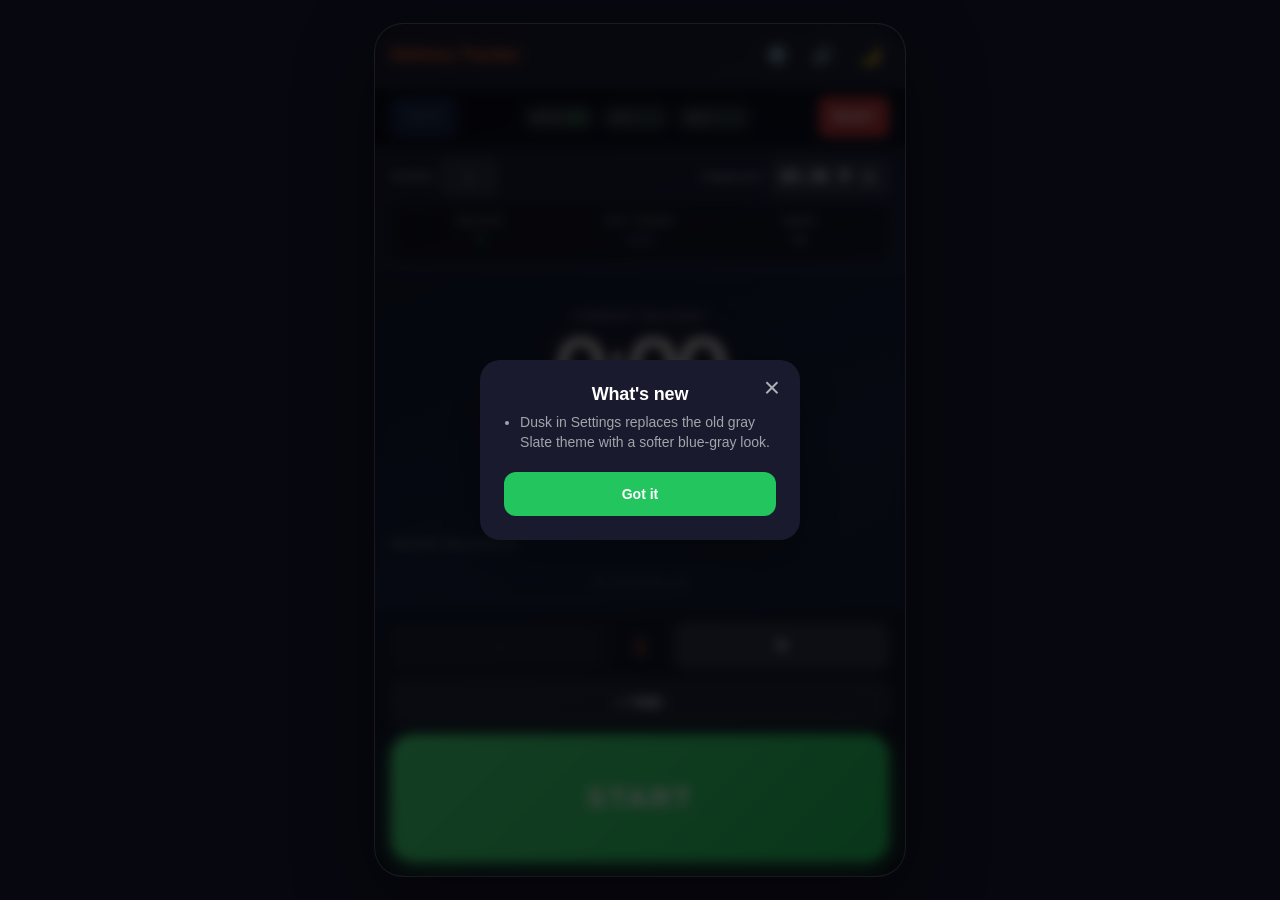
==== commit 3a403f03: "Replace Slate with a softer Dusk theme and make settings toggles easier to tap." ====
--- a/index.html
+++ b/index.html
@@ -48,13 +48,13 @@
                 <div class="settings-group-title">Look</div>
                 <div class="settings-card">
                     <div class="settings-option">
-                        <div class="settings-row">
-                            <span class="settings-label">Slate</span>
-                            <button type="button" class="settings-switch" id="slateToggle" role="switch" aria-checked="false" aria-label="Slate color scheme">
-                                <span class="settings-switch-knob"></span>
-                            </button>
-                        </div>
-                        <p class="settings-hint">Quiet gray theme. The header sun/moon still switches Dark and Light when this is off.</p>
+                        <div class="settings-row settings-row-toggle">
+                            <span class="settings-label">Dusk</span>
+                            <button type="button" class="settings-switch" id="slateToggle" role="switch" aria-checked="false" aria-label="Dusk color scheme">
+                                <span class="settings-switch-knob"></span>
+                            </button>
+                        </div>
+                        <p class="settings-hint">Soft blue-gray theme. The header sun/moon still switches Dark and Light when this is off.</p>
                     </div>
                 </div>
             </div>
@@ -63,7 +63,7 @@
                 <div class="settings-group-title">Pace</div>
                 <div class="settings-card">
                     <div class="settings-option">
-                        <div class="settings-row">
+                        <div class="settings-row settings-row-toggle">
                             <span class="settings-label">Recent deliveries</span>
                             <button type="button" class="settings-switch on" id="historyToggle" role="switch" aria-checked="true" aria-label="Show recent deliveries">
                                 <span class="settings-switch-knob"></span>
@@ -88,7 +88,7 @@
                 <div class="settings-group-title">Skip</div>
                 <div class="settings-card">
                     <div class="settings-option">
-                        <div class="settings-row">
+                        <div class="settings-row settings-row-toggle">
                             <span class="settings-label">Hold to skip</span>
                             <button type="button" class="settings-switch on" id="skipHoldToggle" role="switch" aria-checked="true" aria-label="Hold DELIVERED to skip a stuck stop">
                                 <span class="settings-switch-knob"></span>
@@ -114,7 +114,7 @@
                 <div class="settings-group-title">Session</div>
                 <div class="settings-card">
                     <div class="settings-option">
-                        <div class="settings-row">
+                        <div class="settings-row settings-row-toggle">
                             <span class="settings-label">Keep screen on</span>
                             <button type="button" class="settings-switch on" id="keepScreenToggle" role="switch" aria-checked="true" aria-label="Keep screen on">
                                 <span class="settings-switch-knob"></span>
@@ -130,7 +130,7 @@
                         <p class="settings-hint">Used when Finish by is empty and after Reset.</p>
                     </div>
                     <div class="settings-option">
-                        <div class="settings-row">
+                        <div class="settings-row settings-row-toggle">
                             <span class="settings-label">Simple layout</span>
                             <button type="button" class="settings-switch" id="minimalToggle" role="switch" aria-checked="false" aria-label="Simple layout">
                                 <span class="settings-switch-knob"></span>
@@ -139,7 +139,7 @@
                         <p class="settings-hint">Hides extra stats. You can also tap the title.</p>
                     </div>
                     <div class="settings-option">
-                        <div class="settings-row">
+                        <div class="settings-row settings-row-toggle">
                             <span class="settings-label">Haptics</span>
                             <button type="button" class="settings-switch on" id="hapticsToggle" role="switch" aria-checked="true" aria-label="Haptic feedback">
                                 <span class="settings-switch-knob"></span>
@@ -193,7 +193,7 @@
                 <div class="settings-help-heading">Other tips</div>
                 <ul>
                     <li>Tap the <strong>Delivery Tracker</strong> title, or use Settings, to switch into a simpler layout. In that layout the header only keeps PAUSE.</li>
-                    <li>Sound and light/dark theme toggles are in the header. Slate is in Settings.</li>
+                    <li>Sound and light/dark theme toggles are in the header. Dusk is in Settings.</li>
                     <li>The timer keeps running if you close the tab or lock your phone (up to 24 hours).</li>
                     <li><strong>Decimal mode</strong> in Settings shows tenths on the current stop and Recent Deliveries times only.</li>
                 </ul>
--- a/styles.css
+++ b/styles.css
@@ -69,55 +69,77 @@
 }
 
 body.slate {
-    --accent: #e4e4e7;
-    --accent-soft: #fafafa;
-    --good: #86efac;
-    --good-strong: #bbf7d0;
-    --warn: #d4d4d8;
-    --bad: #f87171;
-    --info: #a1a1aa;
-    color: #f4f4f5;
-    background: #09090b;
+    --accent: #8fb4c8;
+    --accent-soft: #c5d9e4;
+    --good: #7dcea0;
+    --good-strong: #a8e6c3;
+    --warn: #e0b56a;
+    --bad: #ee8b8b;
+    --info: #8eb8e8;
+    color: #e8eef4;
+    background: #141820;
 }
 
 .slate .app {
-    background: #09090b;
-}
-
-.slate .header,
-.slate .stats-bar,
+    background: linear-gradient(165deg, #161c24 0%, #1a2430 48%, #1c2a38 100%);
+}
+
+.slate .header {
+    background: rgba(255,255,255,0.035);
+    border-bottom-color: rgba(143,180,200,0.12);
+}
+
+.slate .stats-bar {
+    background: rgba(8, 14, 22, 0.38);
+}
+
 .slate .target-section,
 .slate .controls {
-    background: #09090b;
-    border-color: rgba(255,255,255,0.06);
-}
-
-.slate .current-time {
-    text-shadow: none;
+    background: rgba(255,255,255,0.02);
+    border-color: rgba(143,180,200,0.1);
+}
+
+body.slate .current-time {
+    text-shadow: 0 0 42px rgba(143, 180, 200, 0.22);
+}
+
+.slate .icon-toggle.sprint-active {
+    border-color: rgba(143, 180, 200, 0.4);
+    background: rgba(143, 180, 200, 0.12);
 }
 
 .slate .btn-delivered {
-    background: #fafafa;
-    color: #09090b;
-    box-shadow: none;
+    background: linear-gradient(135deg, #8fb4c8 0%, #c5d9e4 100%);
+    color: #12202a;
+    box-shadow: 0 8px 28px rgba(143, 180, 200, 0.28);
+}
+
+.slate .btn-delivered:active {
+    background: linear-gradient(135deg, #7ea3b7 0%, #b3c8d4 100%);
+    box-shadow: 0 4px 14px rgba(143, 180, 200, 0.22);
 }
 
 .slate .btn-start {
-    background: #e4e4e7;
-    color: #09090b;
-    box-shadow: none;
+    background: linear-gradient(135deg, #6fbf93 0%, #4ea97a 100%);
+    color: #0c1a12;
+    box-shadow: 0 8px 28px rgba(78, 169, 122, 0.28);
 }
 
 .slate .btn-start:active {
-    background: #d4d4d8;
-    box-shadow: none;
+    background: linear-gradient(135deg, #62b287 0%, #44986d 100%);
+    box-shadow: 0 4px 14px rgba(78, 169, 122, 0.22);
 }
 
 .slate .pace-row,
 .slate .settings-card,
 .slate .settings-help {
-    background: rgba(255,255,255,0.03);
-    border-color: rgba(255,255,255,0.06);
+    background: rgba(255,255,255,0.045);
+    border-color: rgba(143,180,200,0.1);
+}
+
+.slate .settings-panel,
+.slate .confirm-box {
+    background: #1c2632;
 }
 
 .header {
@@ -1497,6 +1519,11 @@
     padding: 12px 14px;
 }
 
+.settings-row-toggle {
+    cursor: pointer;
+    -webkit-tap-highlight-color: transparent;
+}
+
 .settings-label {
     font-size: 15px;
     font-weight: 600;
@@ -1954,7 +1981,7 @@
     }
 
     body.slate {
-        background: #050506;
+        background: #0c1016;
     }
 
     .app {
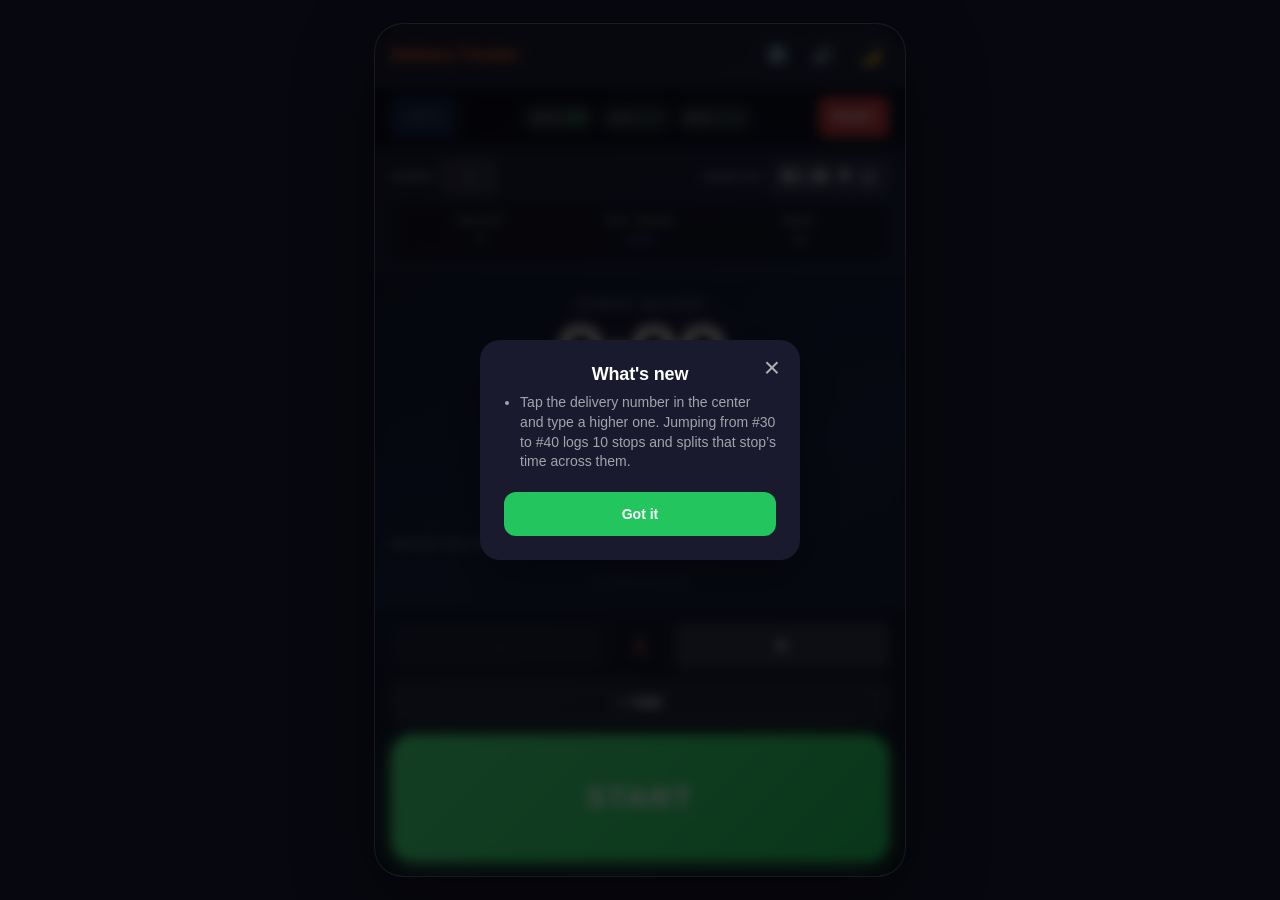
==== commit 9a7439a0: "Let a typed delivery number catch up missed DELIVERED taps. Tap the center delivery number, enter a " ====
--- a/index.html
+++ b/index.html
@@ -178,6 +178,7 @@
                     <li><strong>+ TIME</strong> — add minutes you already worked before starting</li>
                     <li><strong>Sprint</strong> — the runner icon in the header starts a mini-session. Choose <strong>Minutes</strong> to count stops in a timed window, or <strong>Stops</strong> for +1 / +5 / Till the end (capped at remaining stops). Tap the countdown, or tap the runner again and confirm, to finish early</li>
                     <li><strong>+ / −</strong> — split the next DELIVERED tap across multiple stops. Hold (same time as skip) to snap to the next 5</li>
+                    <li><strong>Delivery number</strong> — tap or double-tap the number in the center (for example #30), type a higher number, and confirm. Jumping from #30 to #40 logs 10 stops and splits this stop’s time across them, the same as tapping DELIVERED 10 times</li>
                 </ul>
                 <div class="settings-help-heading">Pace and stats</div>
                 <ul>
@@ -273,7 +274,18 @@
         <div class="status-badge" id="statusBadge">ON TRACK</div>
         <div class="current-label">Current Delivery</div>
         <div class="current-time" id="currentTime">0:00</div>
-        <div class="delivery-count">Delivery <span id="deliveryNum">#1</span></div>
+        <div class="delivery-count" id="deliveryCount">
+            <span class="delivery-count-label">Delivery</span>
+            <button type="button" class="delivery-num-btn" id="deliveryNumBtn" aria-label="Jump to a higher delivery number">
+                <span id="deliveryNum">#1</span>
+            </button>
+            <form class="delivery-jump hidden" id="deliveryJumpForm">
+                <span class="delivery-jump-hash" aria-hidden="true">#</span>
+                <input type="text" class="delivery-jump-input" id="deliveryJumpInput" inputmode="numeric" pattern="[0-9]*" maxlength="4" enterkeyhint="done" autocomplete="off" autocapitalize="off" aria-label="Delivery number to jump to">
+                <button type="submit" class="delivery-jump-go" id="deliveryJumpGo">Go</button>
+            </form>
+            <p class="delivery-jump-note hidden" id="deliveryJumpNote"></p>
+        </div>
         <div class="total-section">
             <div class="total-label">Total Time</div>
             <div class="total-time" id="totalTime">0:00:00</div>
--- a/styles.css
+++ b/styles.css
@@ -826,6 +826,13 @@
     margin-top: 8px;
     font-size: 17px;
     font-weight: 500;
+    display: flex;
+    flex-wrap: wrap;
+    align-items: center;
+    justify-content: center;
+    column-gap: 6px;
+    row-gap: 4px;
+    max-width: 100%;
 }
 
 .dark .delivery-count {
@@ -836,9 +843,113 @@
     color: rgba(0,0,0,0.55);
 }
 
-.delivery-count span {
+.delivery-num-btn,
+.delivery-jump-hash,
+.delivery-jump-input {
     color: var(--accent);
     font-weight: 700;
+}
+
+.delivery-num-btn {
+    appearance: none;
+    background: none;
+    border: none;
+    margin: 0;
+    padding: 8px 10px;
+    min-width: 44px;
+    min-height: 44px;
+    font: inherit;
+    font-weight: 700;
+    color: var(--accent);
+    cursor: pointer;
+    border-radius: 8px;
+    touch-action: manipulation;
+    -webkit-user-select: none;
+    user-select: none;
+}
+
+.delivery-num-btn:active {
+    background: rgba(255,107,53,0.16);
+}
+
+.delivery-num-btn:focus-visible {
+    outline: 2px solid var(--accent);
+    outline-offset: 2px;
+}
+
+.delivery-num-btn.hidden,
+.delivery-jump.hidden,
+.delivery-jump-note.hidden {
+    display: none;
+}
+
+.delivery-jump {
+    display: inline-flex;
+    align-items: center;
+    gap: 0;
+}
+
+.delivery-jump-hash {
+    font: inherit;
+    font-weight: 700;
+}
+
+.delivery-jump-input {
+    width: 4.6ch;
+    min-width: 0;
+    margin: 0;
+    padding: 2px 2px 1px;
+    border: none;
+    border-bottom: 2px solid var(--accent);
+    border-radius: 0;
+    background: transparent;
+    font: inherit;
+    font-size: 16px;
+    font-weight: 700;
+    text-align: left;
+    caret-color: var(--accent);
+}
+
+.delivery-jump-input:focus {
+    outline: none;
+}
+
+.delivery-jump-go {
+    margin-left: 8px;
+    border: none;
+    background: var(--accent);
+    color: #fff;
+    font: inherit;
+    font-size: 13px;
+    font-weight: 700;
+    letter-spacing: 0.04em;
+    line-height: 1;
+    padding: 8px 14px;
+    min-width: 44px;
+    min-height: 36px;
+    border-radius: 999px;
+    cursor: pointer;
+    touch-action: manipulation;
+}
+
+.delivery-jump-go:active {
+    transform: scale(0.96);
+    opacity: 0.9;
+}
+
+.delivery-jump-note {
+    flex-basis: 100%;
+    margin: 0;
+    text-align: center;
+    font-size: 12px;
+    font-weight: 500;
+    line-height: 1.35;
+    opacity: 0.75;
+}
+
+.delivery-jump-note.is-error {
+    color: var(--bad);
+    opacity: 1;
 }
 
 .total-section {
@@ -1789,7 +1900,8 @@
     font-size: 24px;
 }
 
-.hide-history .delivery-count span {
+.hide-history .delivery-num-btn,
+.hide-history .delivery-jump {
     font-size: 1.12em;
 }
 
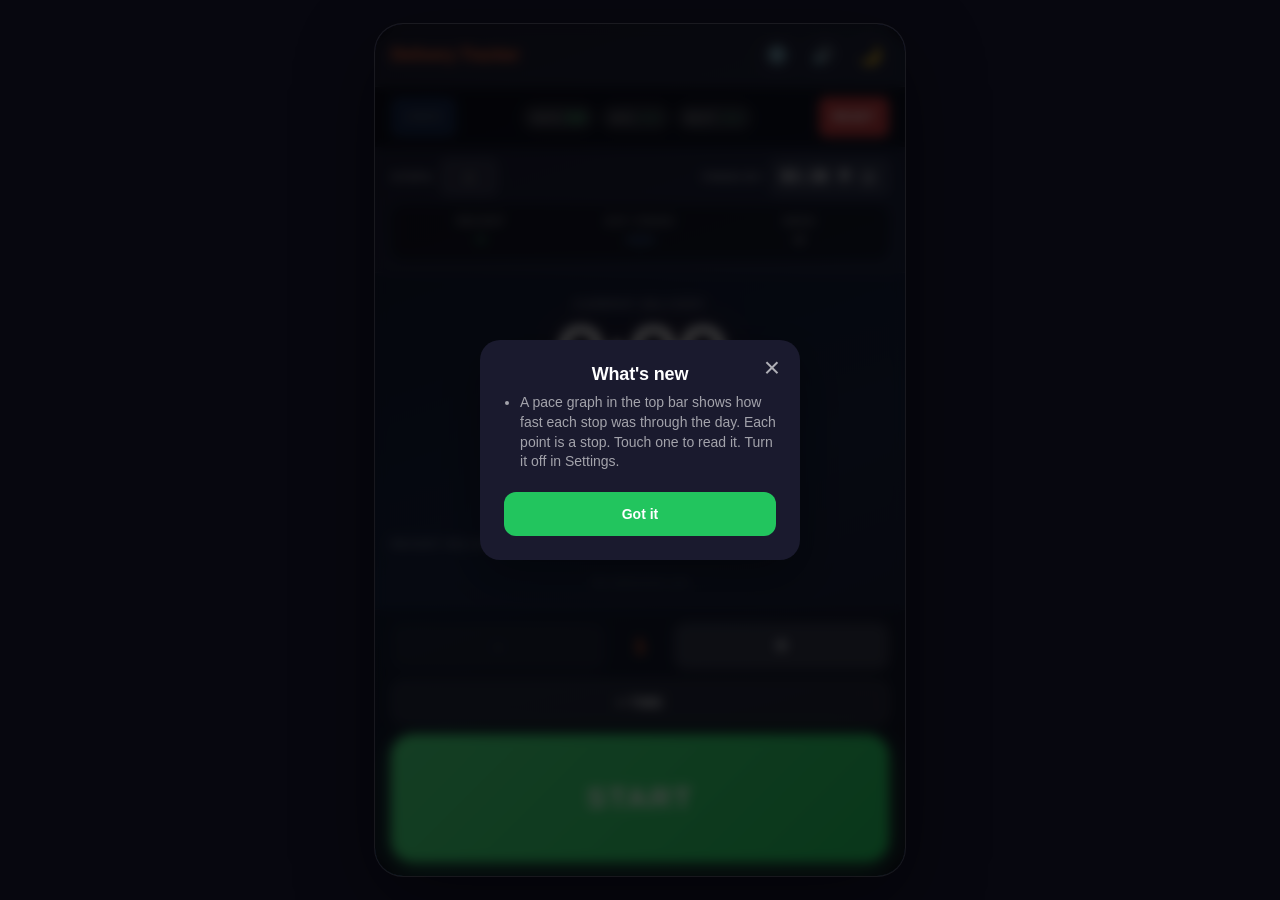
==== commit 94415479: "Add a top-bar pace graph with one point per stop. Show how fast each delivery was through the day, w" ====
--- a/index.html
+++ b/index.html
@@ -71,6 +71,15 @@
                         </div>
                     </div>
                     <div class="settings-option">
+                        <div class="settings-row settings-row-toggle">
+                            <span class="settings-label">Pace graph</span>
+                            <button type="button" class="settings-switch on" id="paceChartToggle" role="switch" aria-checked="true" aria-label="Show pace graph">
+                                <span class="settings-switch-knob"></span>
+                            </button>
+                        </div>
+                        <p class="settings-hint">In the top bar. Each point is a stop. Higher means a faster stop. The dashed line is your overall rate.</p>
+                    </div>
+                    <div class="settings-option">
                         <div class="settings-row">
                             <span class="settings-label">Recent rate</span>
                             <div class="settings-stepper">
@@ -182,6 +191,7 @@
                 </ul>
                 <div class="settings-help-heading">Pace and stats</div>
                 <ul>
+                    <li><strong>Pace graph</strong> — in the top bar, how fast each stop was through the day. Touch a point to read that stop. Turn it off under Pace in Settings</li>
                     <li><strong>Rate</strong> — overall stops per hour</li>
                     <li><strong>Avg</strong> — average time per stop</li>
                     <li><strong>Best</strong> — fastest stop this session</li>
@@ -218,6 +228,21 @@
         </div>
     </div>
 
+    <section class="pace-chart" id="paceChart" hidden aria-label="Pace through the day">
+        <div class="pace-chart-head">
+            <span class="pace-chart-title">Pace</span>
+            <span class="pace-chart-readout" id="paceChartReadout"></span>
+        </div>
+        <div class="pace-chart-stage" id="paceChartStage">
+            <svg id="paceChartSvg" class="pace-chart-svg" role="img" aria-label="Pace through the day. Each point is a stop."></svg>
+            <p class="pace-chart-empty" id="paceChartEmpty">Each stop shows up here</p>
+        </div>
+        <div class="pace-chart-scale">
+            <span id="paceChartStart"></span>
+            <span id="paceChartEnd"></span>
+        </div>
+    </section>
+
     <div class="stats-bar">
         <button class="btn-action btn-undo" id="undoBtn" disabled>UNDO</button>
         <div class="stats-center">
--- a/styles.css
+++ b/styles.css
@@ -263,6 +263,122 @@
     background: rgba(234,88,12,0.14);
 }
 
+.pace-chart {
+    display: flex;
+    flex-direction: column;
+    gap: 2px;
+    padding: 8px 16px 6px;
+}
+
+.pace-chart[hidden] {
+    display: none;
+}
+
+.dark .pace-chart {
+    background: rgba(0,0,0,0.35);
+}
+
+.light .pace-chart {
+    background: rgba(234,88,12,0.14);
+}
+
+.slate .pace-chart {
+    background: rgba(8, 14, 22, 0.38);
+}
+
+.pace-chart-head {
+    display: flex;
+    align-items: baseline;
+    justify-content: space-between;
+    gap: 12px;
+    min-height: 16px;
+}
+
+.pace-chart-title {
+    font-size: var(--label);
+    font-weight: 700;
+    letter-spacing: 0.08em;
+    text-transform: uppercase;
+    opacity: 0.45;
+}
+
+.pace-chart-readout {
+    font-size: 12px;
+    font-weight: 650;
+    font-variant-numeric: tabular-nums;
+    letter-spacing: -0.01em;
+    color: var(--good);
+    white-space: nowrap;
+}
+
+.light .pace-chart-readout {
+    color: var(--good-strong);
+}
+
+.pace-chart-readout.is-mid {
+    color: var(--accent);
+}
+
+.pace-chart-readout.is-slow {
+    color: var(--bad);
+}
+
+.light .pace-chart-readout.is-slow {
+    color: #dc2626;
+}
+
+.pace-chart-readout.is-skip {
+    color: var(--warn);
+}
+
+.pace-chart-stage {
+    position: relative;
+    height: 64px;
+}
+
+.pace-chart-svg {
+    width: 100%;
+    height: 100%;
+    display: block;
+    touch-action: none;
+    overflow: visible;
+}
+
+.pace-chart-empty {
+    position: absolute;
+    inset: 0;
+    display: grid;
+    place-items: center;
+    margin: 0;
+    font-size: 12px;
+    letter-spacing: 0.01em;
+    pointer-events: none;
+}
+
+.dark .pace-chart-empty {
+    color: rgba(255,255,255,0.38);
+}
+
+.light .pace-chart-empty {
+    color: rgba(0,0,0,0.38);
+}
+
+.pace-chart-stage.has-data .pace-chart-empty {
+    display: none;
+}
+
+.pace-chart-scale {
+    display: flex;
+    justify-content: space-between;
+    gap: 12px;
+    min-height: 14px;
+    font-size: 10px;
+    font-weight: 600;
+    font-variant-numeric: tabular-nums;
+    letter-spacing: 0.02em;
+    opacity: 0.42;
+}
+
 .btn-action {
     border: none;
     padding: 0 14px;
@@ -2058,7 +2174,8 @@
     display: none;
 }
 
-.minimal-mode .stats-bar {
+.minimal-mode .stats-bar,
+.minimal-mode .pace-chart {
     display: none;
 }
 
@@ -2118,6 +2235,8 @@
 @media (max-height: 700px) {
     .current-time { font-size: clamp(64px, 18vw, 80px); }
     .history-section { max-height: 72px; }
+    .pace-chart { padding-top: 4px; padding-bottom: 2px; }
+    .pace-chart-stage { height: 48px; }
     .btn-main { height: 100px; font-size: 26px; }
     .main-display { padding: 8px 16px; }
     .total-section { margin-top: 8px; }
@@ -2128,6 +2247,7 @@
 @media (max-height: 600px) {
     .current-time { font-size: clamp(56px, 16vw, 68px); }
     .history-section { display: none; }
+    .pace-chart { display: none; }
     .btn-main { height: 88px; font-size: 24px; }
     .split-btn { height: 42px; }
     .btn-add-time { height: 40px; }
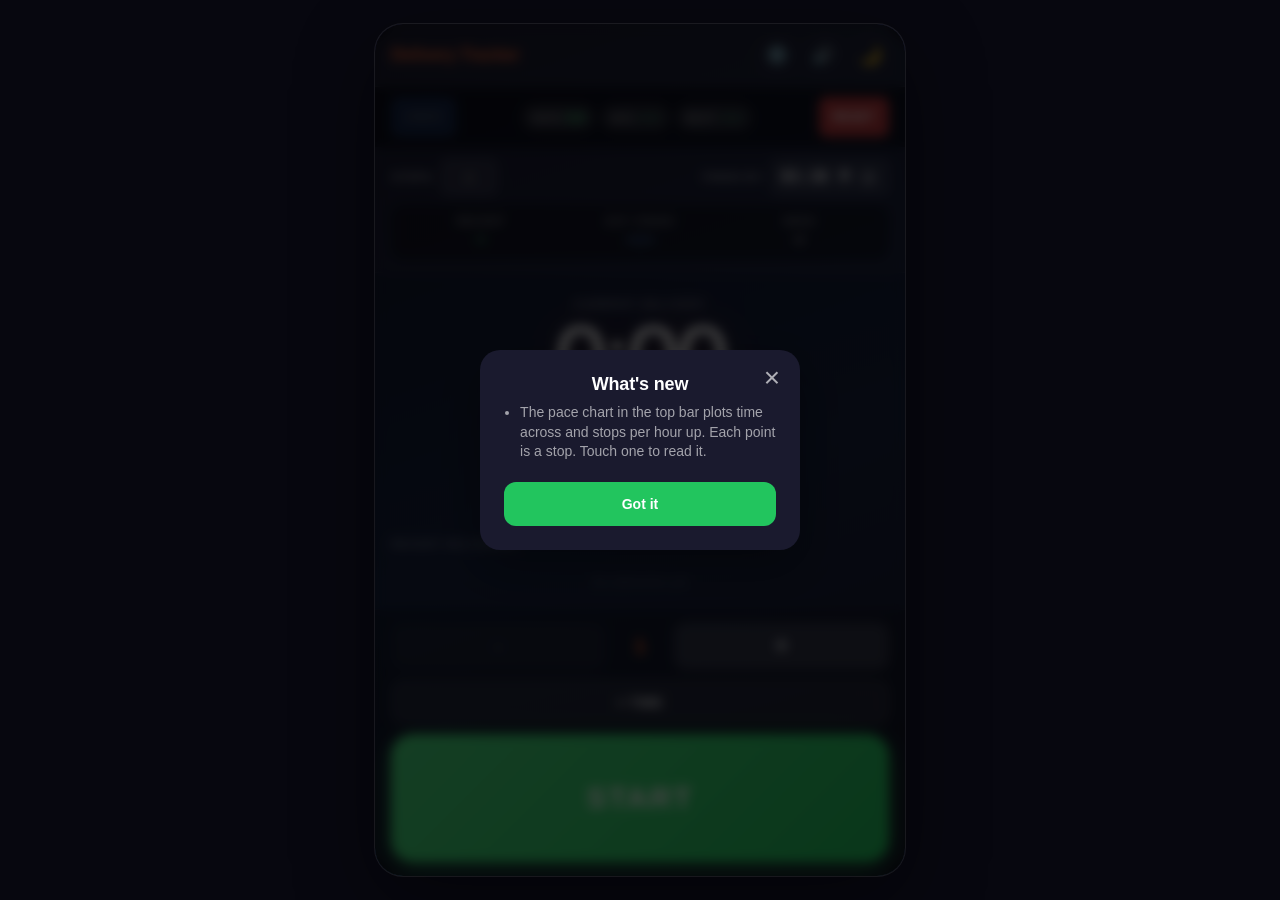
==== commit 59b5159f: "Plot stops per hour against time of day. Give the pace chart a time axis and a stops-per-hour axis, " ====
--- a/index.html
+++ b/index.html
@@ -77,7 +77,7 @@
                                 <span class="settings-switch-knob"></span>
                             </button>
                         </div>
-                        <p class="settings-hint">In the top bar. Each point is a stop. Higher means a faster stop. The dashed line is your overall rate.</p>
+                        <p class="settings-hint">Time across, stops per hour up. Each point is a stop. The dashed line is your overall rate. The recent list steps aside while this is on.</p>
                     </div>
                     <div class="settings-option">
                         <div class="settings-row">
@@ -191,7 +191,7 @@
                 </ul>
                 <div class="settings-help-heading">Pace and stats</div>
                 <ul>
-                    <li><strong>Pace graph</strong> — in the top bar, how fast each stop was through the day. Touch a point to read that stop. Turn it off under Pace in Settings</li>
+                    <li><strong>Pace graph</strong> — time on the horizontal axis, stops per hour on the vertical. Each point is a stop. Touch one to read it. The recent list steps aside while it is on. Turn it off under Pace in Settings</li>
                     <li><strong>Rate</strong> — overall stops per hour</li>
                     <li><strong>Avg</strong> — average time per stop</li>
                     <li><strong>Best</strong> — fastest stop this session</li>
@@ -230,11 +230,11 @@
 
     <section class="pace-chart" id="paceChart" hidden aria-label="Pace through the day">
         <div class="pace-chart-head">
-            <span class="pace-chart-title">Pace</span>
+            <span class="pace-chart-title">Pace /hr</span>
             <span class="pace-chart-readout" id="paceChartReadout"></span>
         </div>
         <div class="pace-chart-stage" id="paceChartStage">
-            <svg id="paceChartSvg" class="pace-chart-svg" role="img" aria-label="Pace through the day. Each point is a stop."></svg>
+            <svg id="paceChartSvg" class="pace-chart-svg" role="img" aria-label="Pace per hour over time. Each point is a stop."></svg>
             <p class="pace-chart-empty" id="paceChartEmpty">Each stop shows up here</p>
         </div>
         <div class="pace-chart-scale">
--- a/styles.css
+++ b/styles.css
@@ -52,8 +52,9 @@
 .app {
     display: flex;
     flex-direction: column;
-    min-height: 100vh;
-    min-height: 100dvh;
+    height: 100vh;
+    height: 100dvh;
+    min-height: 0;
     overflow: hidden;
     position: relative;
     padding-top: var(--safe-top);
@@ -266,8 +267,9 @@
 .pace-chart {
     display: flex;
     flex-direction: column;
-    gap: 2px;
-    padding: 8px 16px 6px;
+    flex-shrink: 0;
+    gap: 0;
+    padding: 4px 16px 2px;
 }
 
 .pace-chart[hidden] {
@@ -333,7 +335,7 @@
 
 .pace-chart-stage {
     position: relative;
-    height: 64px;
+    height: 100px;
 }
 
 .pace-chart-svg {
@@ -368,15 +370,46 @@
 }
 
 .pace-chart-scale {
-    display: flex;
-    justify-content: space-between;
-    gap: 12px;
-    min-height: 14px;
-    font-size: 10px;
-    font-weight: 600;
-    font-variant-numeric: tabular-nums;
-    letter-spacing: 0.02em;
-    opacity: 0.42;
+    display: none;
+}
+
+.header,
+.stats-bar,
+.target-section,
+.progress-section,
+.history-section,
+.controls,
+.pace-chart {
+    flex-shrink: 0;
+}
+
+.pace-chart-open .main-display {
+    padding-top: 6px;
+    padding-bottom: 6px;
+}
+
+.pace-chart-open .total-section {
+    margin-top: 10px;
+}
+
+.pace-chart-open .history-section {
+    display: none;
+}
+
+@media (max-height: 760px) {
+    .app {
+        height: auto;
+        min-height: 100vh;
+        min-height: 100dvh;
+    }
+
+    .pace-chart {
+        display: none;
+    }
+
+    .pace-chart-open .history-section {
+        display: block;
+    }
 }
 
 .btn-action {
@@ -809,6 +842,14 @@
     padding: 16px;
     position: relative;
     min-height: 0;
+    overflow: hidden;
+}
+
+@media (min-height: 761px) {
+    .main-display {
+        container-type: size;
+        container-name: timer;
+    }
 }
 
 .status-badge {
@@ -884,6 +925,38 @@
 
 .current-time.paused {
     opacity: 0.4;
+}
+
+@container timer (max-height: 200px) {
+    .current-label {
+        display: none;
+    }
+
+    .current-time {
+        font-size: 52px;
+    }
+
+    .delivery-count {
+        margin-top: 2px;
+    }
+
+    .total-section {
+        margin-top: 2px;
+    }
+}
+
+@container timer (max-height: 125px) {
+    .current-time {
+        font-size: 40px;
+    }
+
+    .delivery-count {
+        margin-top: 0;
+    }
+
+    .total-section {
+        display: none;
+    }
 }
 
 .current-time.flash-green {
@@ -2235,8 +2308,8 @@
 @media (max-height: 700px) {
     .current-time { font-size: clamp(64px, 18vw, 80px); }
     .history-section { max-height: 72px; }
-    .pace-chart { padding-top: 4px; padding-bottom: 2px; }
-    .pace-chart-stage { height: 48px; }
+    .pace-chart { padding-top: 2px; padding-bottom: 0; }
+    .pace-chart-stage { height: 96px; }
     .btn-main { height: 100px; font-size: 26px; }
     .main-display { padding: 8px 16px; }
     .total-section { margin-top: 8px; }
@@ -2247,6 +2320,7 @@
 @media (max-height: 600px) {
     .current-time { font-size: clamp(56px, 16vw, 68px); }
     .history-section { display: none; }
+    .pace-chart-open .history-section { display: none; }
     .pace-chart { display: none; }
     .btn-main { height: 88px; font-size: 24px; }
     .split-btn { height: 42px; }
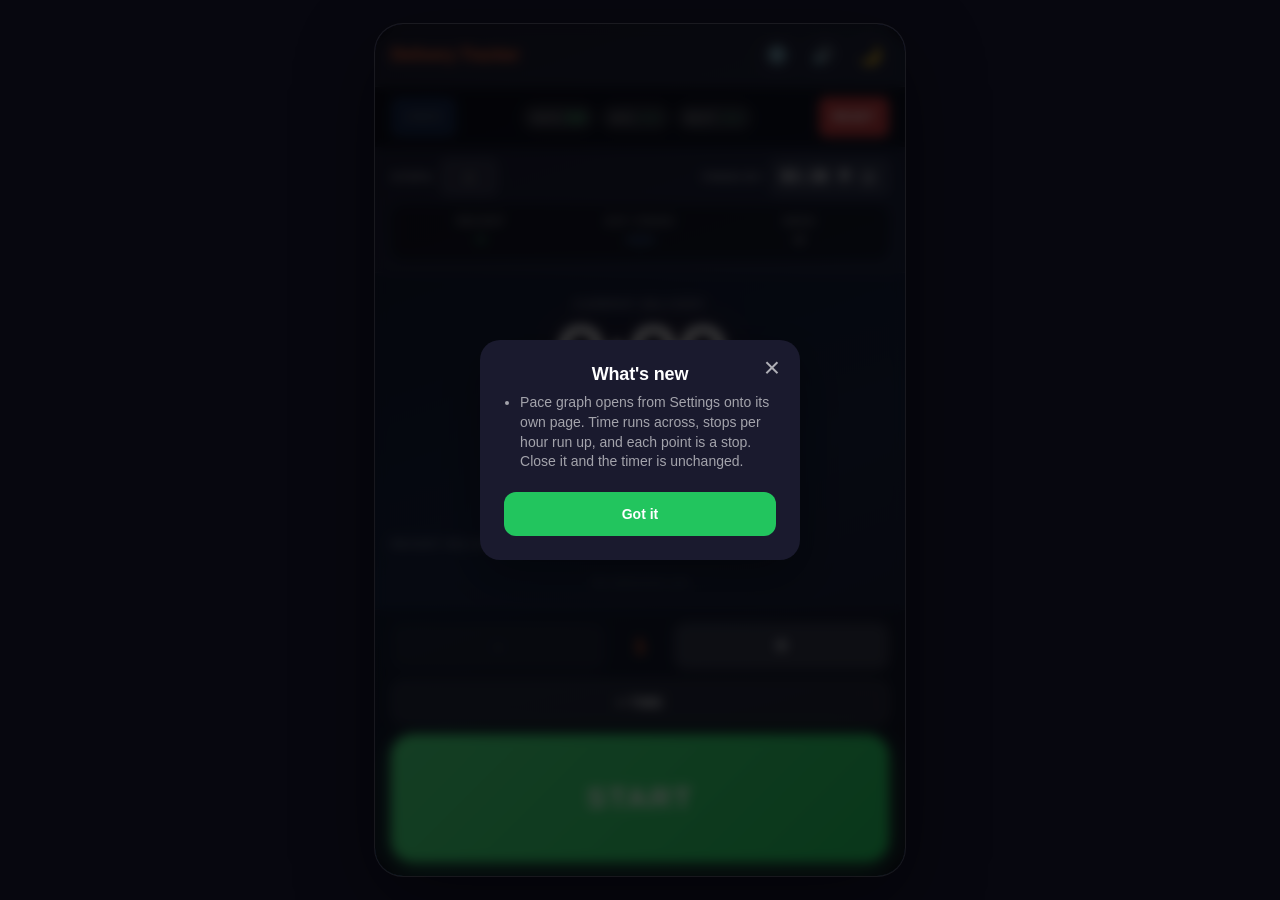
==== commit 51bac238: "Open the pace graph from Settings as a full page. Closing it removes the chart and leaves the timer " ====
--- a/index.html
+++ b/index.html
@@ -71,13 +71,11 @@
                         </div>
                     </div>
                     <div class="settings-option">
-                        <div class="settings-row settings-row-toggle">
+                        <button type="button" class="settings-row settings-row-action" id="paceChartOpen">
                             <span class="settings-label">Pace graph</span>
-                            <button type="button" class="settings-switch on" id="paceChartToggle" role="switch" aria-checked="true" aria-label="Show pace graph">
-                                <span class="settings-switch-knob"></span>
-                            </button>
-                        </div>
-                        <p class="settings-hint">Time across, stops per hour up. Each point is a stop. The dashed line is your overall rate. The recent list steps aside while this is on.</p>
+                            <span class="settings-action">Open</span>
+                        </button>
+                        <p class="settings-hint">Opens a full-page chart. Time across, stops per hour up. Each point is a stop. The dashed line is your overall rate. Closing it leaves this page unchanged.</p>
                     </div>
                     <div class="settings-option">
                         <div class="settings-row">
@@ -191,7 +189,7 @@
                 </ul>
                 <div class="settings-help-heading">Pace and stats</div>
                 <ul>
-                    <li><strong>Pace graph</strong> — time on the horizontal axis, stops per hour on the vertical. Each point is a stop. Touch one to read it. The recent list steps aside while it is on. Turn it off under Pace in Settings</li>
+                    <li><strong>Pace graph</strong> — open it from Settings. Time on the horizontal axis, stops per hour on the vertical. Each point is a stop. Touch one to read it. Close it and the timer page is unchanged</li>
                     <li><strong>Rate</strong> — overall stops per hour</li>
                     <li><strong>Avg</strong> — average time per stop</li>
                     <li><strong>Best</strong> — fastest stop this session</li>
@@ -228,21 +226,6 @@
         </div>
     </div>
 
-    <section class="pace-chart" id="paceChart" hidden aria-label="Pace through the day">
-        <div class="pace-chart-head">
-            <span class="pace-chart-title">Pace /hr</span>
-            <span class="pace-chart-readout" id="paceChartReadout"></span>
-        </div>
-        <div class="pace-chart-stage" id="paceChartStage">
-            <svg id="paceChartSvg" class="pace-chart-svg" role="img" aria-label="Pace per hour over time. Each point is a stop."></svg>
-            <p class="pace-chart-empty" id="paceChartEmpty">Each stop shows up here</p>
-        </div>
-        <div class="pace-chart-scale">
-            <span id="paceChartStart"></span>
-            <span id="paceChartEnd"></span>
-        </div>
-    </section>
-
     <div class="stats-bar">
         <button class="btn-action btn-undo" id="undoBtn" disabled>UNDO</button>
         <div class="stats-center">
@@ -336,6 +319,20 @@
     </div>
 
     </div>
+
+    <div class="pace-overlay" id="paceChart" hidden role="dialog" aria-modal="true" aria-label="Pace graph">
+        <div class="pace-chart-head">
+            <div class="pace-chart-heading">
+                <span class="pace-chart-title">Pace /hr</span>
+                <span class="pace-chart-readout" id="paceChartReadout"></span>
+            </div>
+            <button type="button" class="pace-chart-close" id="paceChartClose" aria-label="Close pace graph">×</button>
+        </div>
+        <div class="pace-chart-stage" id="paceChartStage">
+            <svg id="paceChartSvg" class="pace-chart-svg" role="img" aria-label="Pace per hour over time. Each point is a stop."></svg>
+            <p class="pace-chart-empty" id="paceChartEmpty">Each stop shows up here</p>
+        </div>
+    </div>
     <script src="app.js"></script>
 </body>
 </html>
--- a/styles.css
+++ b/styles.css
@@ -52,9 +52,8 @@
 .app {
     display: flex;
     flex-direction: column;
-    height: 100vh;
-    height: 100dvh;
-    min-height: 0;
+    min-height: 100vh;
+    min-height: 100dvh;
     overflow: hidden;
     position: relative;
     padding-top: var(--safe-top);
@@ -264,154 +263,6 @@
     background: rgba(234,88,12,0.14);
 }
 
-.pace-chart {
-    display: flex;
-    flex-direction: column;
-    flex-shrink: 0;
-    gap: 0;
-    padding: 4px 16px 2px;
-}
-
-.pace-chart[hidden] {
-    display: none;
-}
-
-.dark .pace-chart {
-    background: rgba(0,0,0,0.35);
-}
-
-.light .pace-chart {
-    background: rgba(234,88,12,0.14);
-}
-
-.slate .pace-chart {
-    background: rgba(8, 14, 22, 0.38);
-}
-
-.pace-chart-head {
-    display: flex;
-    align-items: baseline;
-    justify-content: space-between;
-    gap: 12px;
-    min-height: 16px;
-}
-
-.pace-chart-title {
-    font-size: var(--label);
-    font-weight: 700;
-    letter-spacing: 0.08em;
-    text-transform: uppercase;
-    opacity: 0.45;
-}
-
-.pace-chart-readout {
-    font-size: 12px;
-    font-weight: 650;
-    font-variant-numeric: tabular-nums;
-    letter-spacing: -0.01em;
-    color: var(--good);
-    white-space: nowrap;
-}
-
-.light .pace-chart-readout {
-    color: var(--good-strong);
-}
-
-.pace-chart-readout.is-mid {
-    color: var(--accent);
-}
-
-.pace-chart-readout.is-slow {
-    color: var(--bad);
-}
-
-.light .pace-chart-readout.is-slow {
-    color: #dc2626;
-}
-
-.pace-chart-readout.is-skip {
-    color: var(--warn);
-}
-
-.pace-chart-stage {
-    position: relative;
-    height: 100px;
-}
-
-.pace-chart-svg {
-    width: 100%;
-    height: 100%;
-    display: block;
-    touch-action: none;
-    overflow: visible;
-}
-
-.pace-chart-empty {
-    position: absolute;
-    inset: 0;
-    display: grid;
-    place-items: center;
-    margin: 0;
-    font-size: 12px;
-    letter-spacing: 0.01em;
-    pointer-events: none;
-}
-
-.dark .pace-chart-empty {
-    color: rgba(255,255,255,0.38);
-}
-
-.light .pace-chart-empty {
-    color: rgba(0,0,0,0.38);
-}
-
-.pace-chart-stage.has-data .pace-chart-empty {
-    display: none;
-}
-
-.pace-chart-scale {
-    display: none;
-}
-
-.header,
-.stats-bar,
-.target-section,
-.progress-section,
-.history-section,
-.controls,
-.pace-chart {
-    flex-shrink: 0;
-}
-
-.pace-chart-open .main-display {
-    padding-top: 6px;
-    padding-bottom: 6px;
-}
-
-.pace-chart-open .total-section {
-    margin-top: 10px;
-}
-
-.pace-chart-open .history-section {
-    display: none;
-}
-
-@media (max-height: 760px) {
-    .app {
-        height: auto;
-        min-height: 100vh;
-        min-height: 100dvh;
-    }
-
-    .pace-chart {
-        display: none;
-    }
-
-    .pace-chart-open .history-section {
-        display: block;
-    }
-}
-
 .btn-action {
     border: none;
     padding: 0 14px;
@@ -842,14 +693,6 @@
     padding: 16px;
     position: relative;
     min-height: 0;
-    overflow: hidden;
-}
-
-@media (min-height: 761px) {
-    .main-display {
-        container-type: size;
-        container-name: timer;
-    }
 }
 
 .status-badge {
@@ -925,38 +768,6 @@
 
 .current-time.paused {
     opacity: 0.4;
-}
-
-@container timer (max-height: 200px) {
-    .current-label {
-        display: none;
-    }
-
-    .current-time {
-        font-size: 52px;
-    }
-
-    .delivery-count {
-        margin-top: 2px;
-    }
-
-    .total-section {
-        margin-top: 2px;
-    }
-}
-
-@container timer (max-height: 125px) {
-    .current-time {
-        font-size: 40px;
-    }
-
-    .delivery-count {
-        margin-top: 0;
-    }
-
-    .total-section {
-        display: none;
-    }
 }
 
 .current-time.flash-green {
@@ -1878,6 +1689,164 @@
     opacity: 0.58;
 }
 
+.settings-row-action {
+    width: 100%;
+    border: none;
+    background: transparent;
+    color: inherit;
+    font: inherit;
+    text-align: left;
+    cursor: pointer;
+}
+
+.settings-row-action:active {
+    background: rgba(255,255,255,0.06);
+}
+
+.light .settings-row-action:active {
+    background: rgba(0,0,0,0.05);
+}
+
+.settings-action {
+    font-size: 13px;
+    font-weight: 700;
+    letter-spacing: 0.04em;
+    text-transform: uppercase;
+    color: var(--accent);
+}
+
+.pace-overlay {
+    position: fixed;
+    inset: 0;
+    z-index: 120;
+    display: flex;
+    flex-direction: column;
+    padding: calc(var(--safe-top) + 12px) 16px calc(var(--safe-bottom) + 16px);
+    background: #121225;
+    color: white;
+}
+
+.pace-overlay[hidden] {
+    display: none !important;
+}
+
+.light .pace-overlay {
+    background: #fff7ed;
+    color: #1c1917;
+}
+
+.slate .pace-overlay {
+    background: #161c24;
+    color: #e8eef4;
+}
+
+.pace-chart-head {
+    display: flex;
+    align-items: center;
+    justify-content: space-between;
+    gap: 12px;
+    flex-shrink: 0;
+    min-height: 44px;
+}
+
+.pace-chart-heading {
+    display: flex;
+    flex-direction: column;
+    gap: 2px;
+    min-width: 0;
+}
+
+.pace-chart-title {
+    font-size: var(--label);
+    font-weight: 700;
+    letter-spacing: 0.08em;
+    text-transform: uppercase;
+    opacity: 0.45;
+}
+
+.pace-chart-readout {
+    font-size: 20px;
+    font-weight: 650;
+    font-variant-numeric: tabular-nums;
+    letter-spacing: -0.02em;
+    color: var(--good);
+    white-space: nowrap;
+}
+
+.light .pace-chart-readout {
+    color: var(--good-strong);
+}
+
+.pace-chart-readout.is-mid {
+    color: var(--accent);
+}
+
+.pace-chart-readout.is-slow {
+    color: var(--bad);
+}
+
+.light .pace-chart-readout.is-slow {
+    color: #dc2626;
+}
+
+.pace-chart-readout.is-skip {
+    color: var(--warn);
+}
+
+.pace-chart-close {
+    width: 44px;
+    height: 44px;
+    flex-shrink: 0;
+    border: 1px solid rgba(255,255,255,0.12);
+    border-radius: 999px;
+    background: transparent;
+    color: inherit;
+    font-size: 28px;
+    line-height: 1;
+    cursor: pointer;
+}
+
+.light .pace-chart-close {
+    border-color: rgba(28,25,23,0.12);
+}
+
+.pace-chart-stage {
+    position: relative;
+    flex: 1;
+    min-height: 0;
+}
+
+.pace-chart-svg {
+    width: 100%;
+    height: 100%;
+    display: block;
+    touch-action: none;
+}
+
+.pace-chart-empty {
+    position: absolute;
+    inset: 0;
+    display: grid;
+    place-items: center;
+    margin: 0;
+    font-size: 15px;
+    letter-spacing: 0.01em;
+    pointer-events: none;
+}
+
+.dark .pace-chart-empty,
+.slate .pace-chart-empty {
+    color: rgba(255,255,255,0.42);
+}
+
+.light .pace-chart-empty {
+    color: rgba(0,0,0,0.42);
+}
+
+.pace-chart-stage.has-data .pace-chart-empty {
+    display: none;
+}
+
 .settings-stepper {
     display: flex;
     align-items: center;
@@ -2247,8 +2216,7 @@
     display: none;
 }
 
-.minimal-mode .stats-bar,
-.minimal-mode .pace-chart {
+.minimal-mode .stats-bar {
     display: none;
 }
 
@@ -2308,8 +2276,6 @@
 @media (max-height: 700px) {
     .current-time { font-size: clamp(64px, 18vw, 80px); }
     .history-section { max-height: 72px; }
-    .pace-chart { padding-top: 2px; padding-bottom: 0; }
-    .pace-chart-stage { height: 96px; }
     .btn-main { height: 100px; font-size: 26px; }
     .main-display { padding: 8px 16px; }
     .total-section { margin-top: 8px; }
@@ -2320,8 +2286,6 @@
 @media (max-height: 600px) {
     .current-time { font-size: clamp(56px, 16vw, 68px); }
     .history-section { display: none; }
-    .pace-chart-open .history-section { display: none; }
-    .pace-chart { display: none; }
     .btn-main { height: 88px; font-size: 24px; }
     .split-btn { height: 42px; }
     .btn-add-time { height: 40px; }
